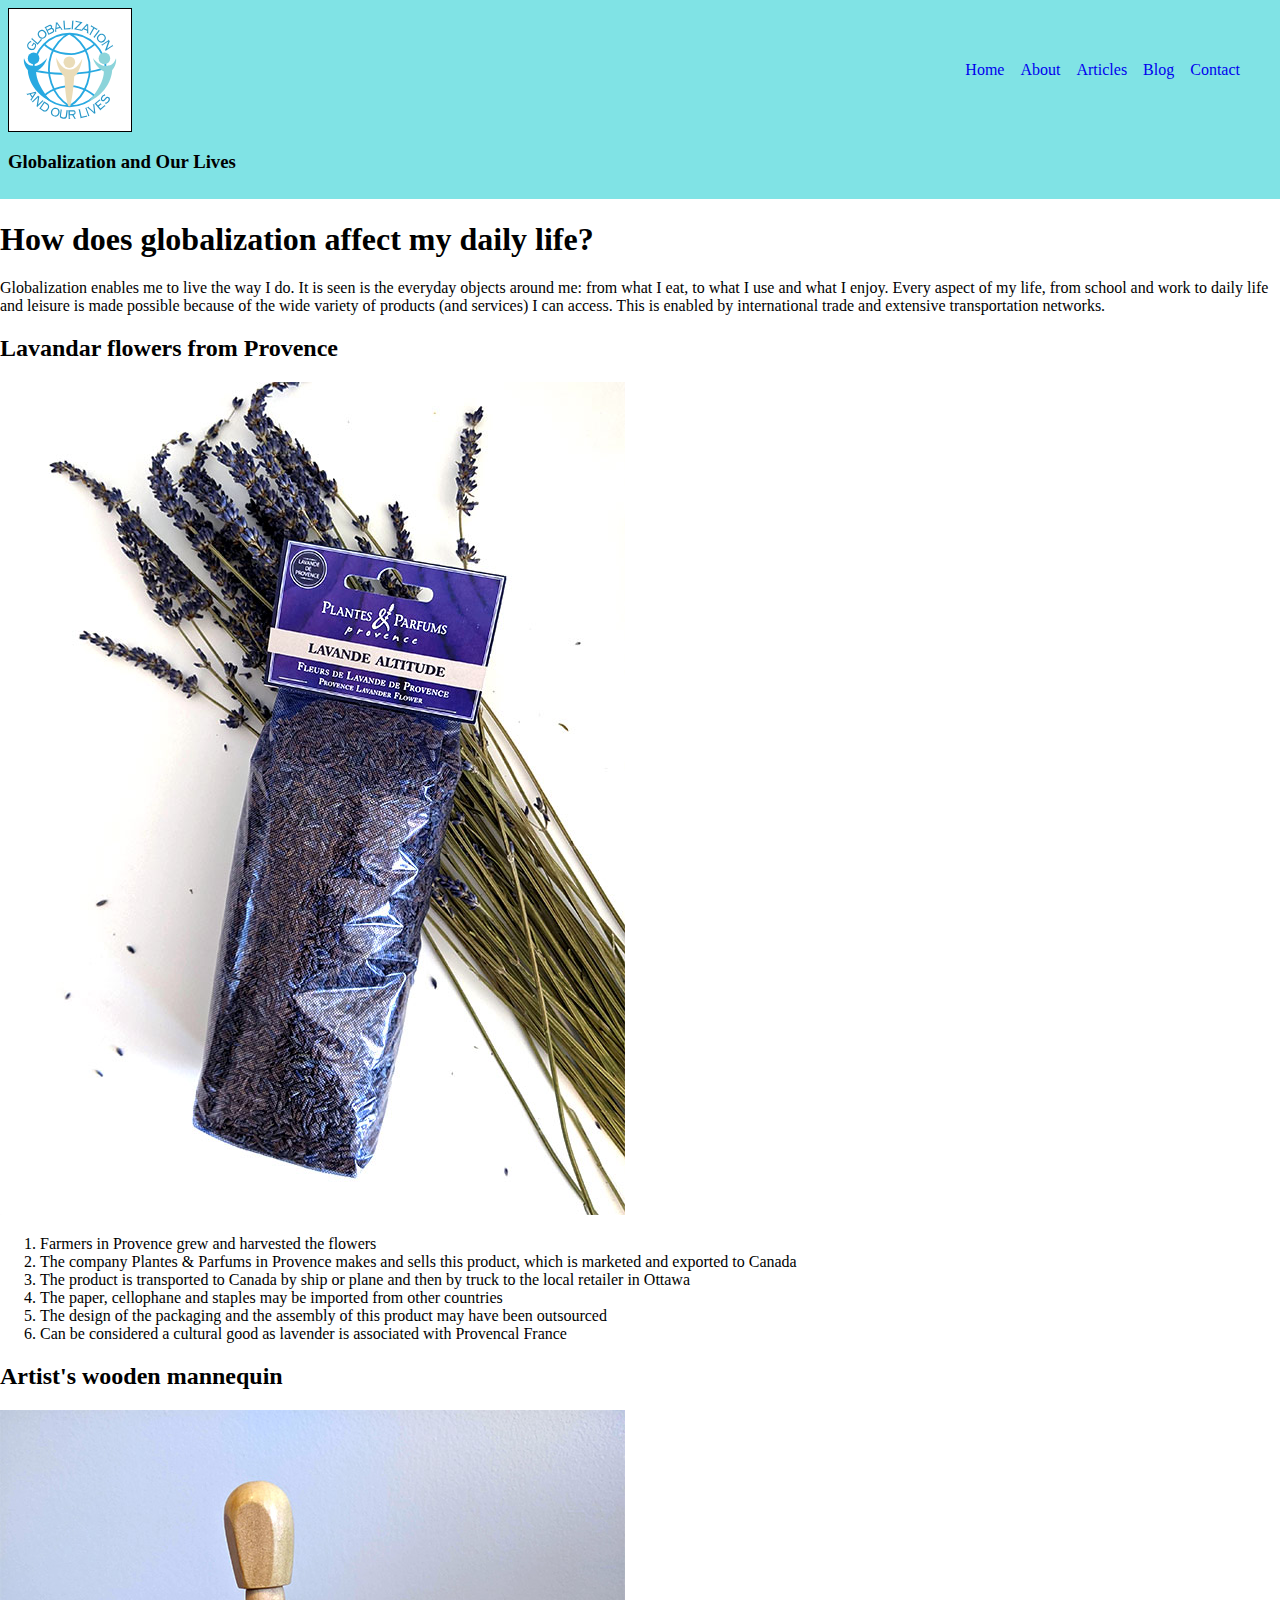
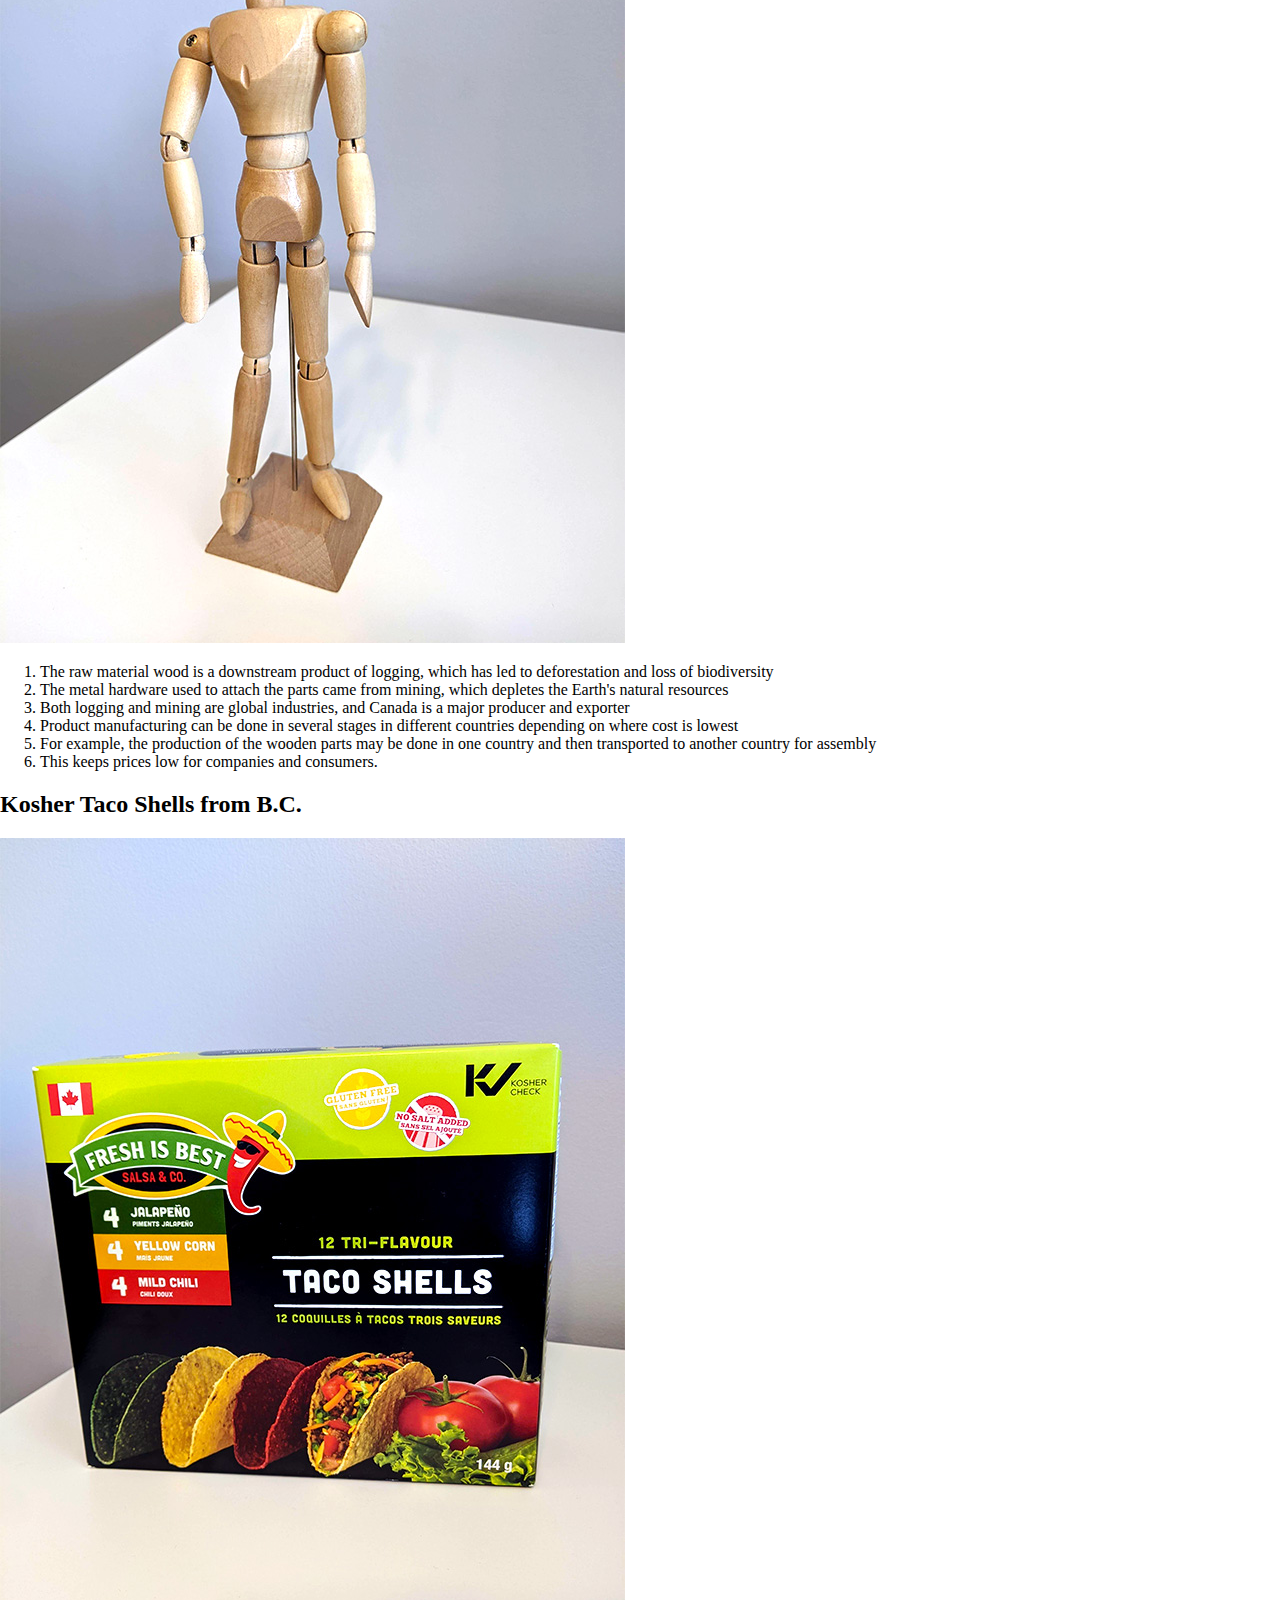
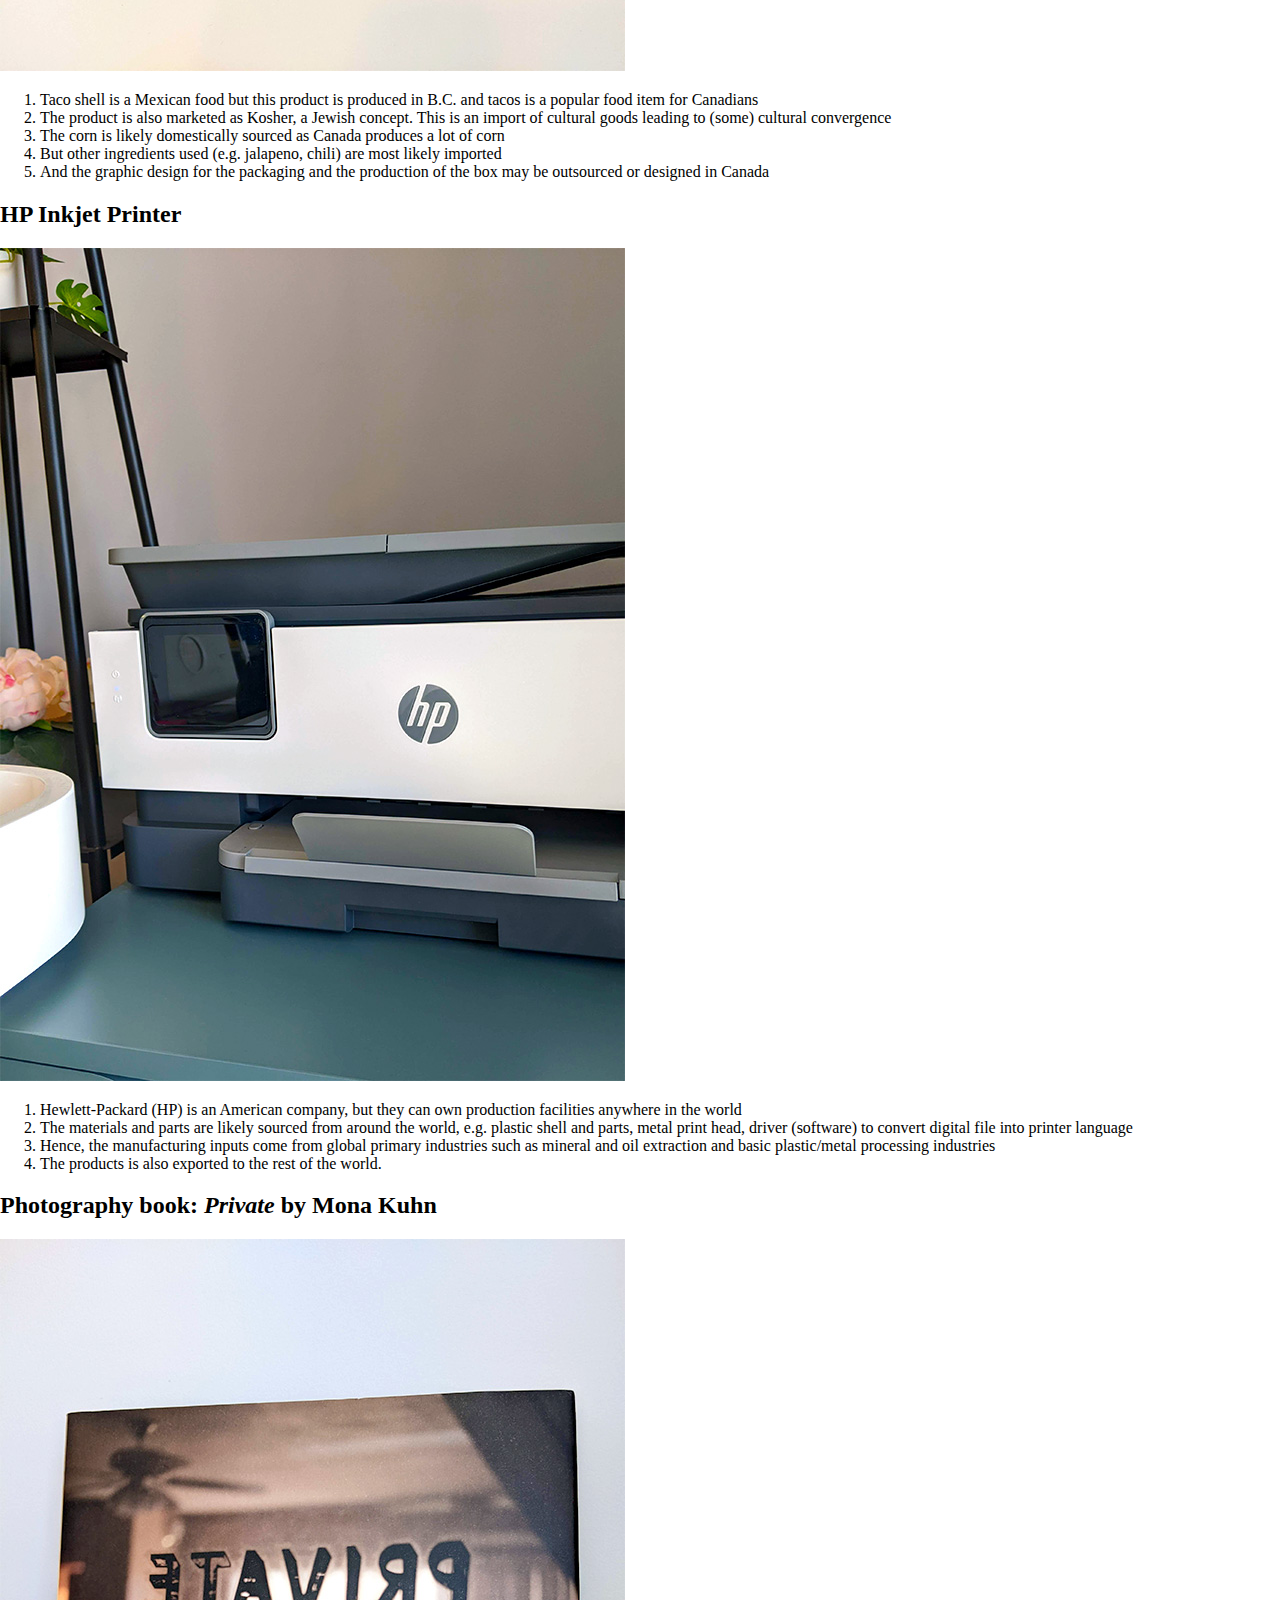
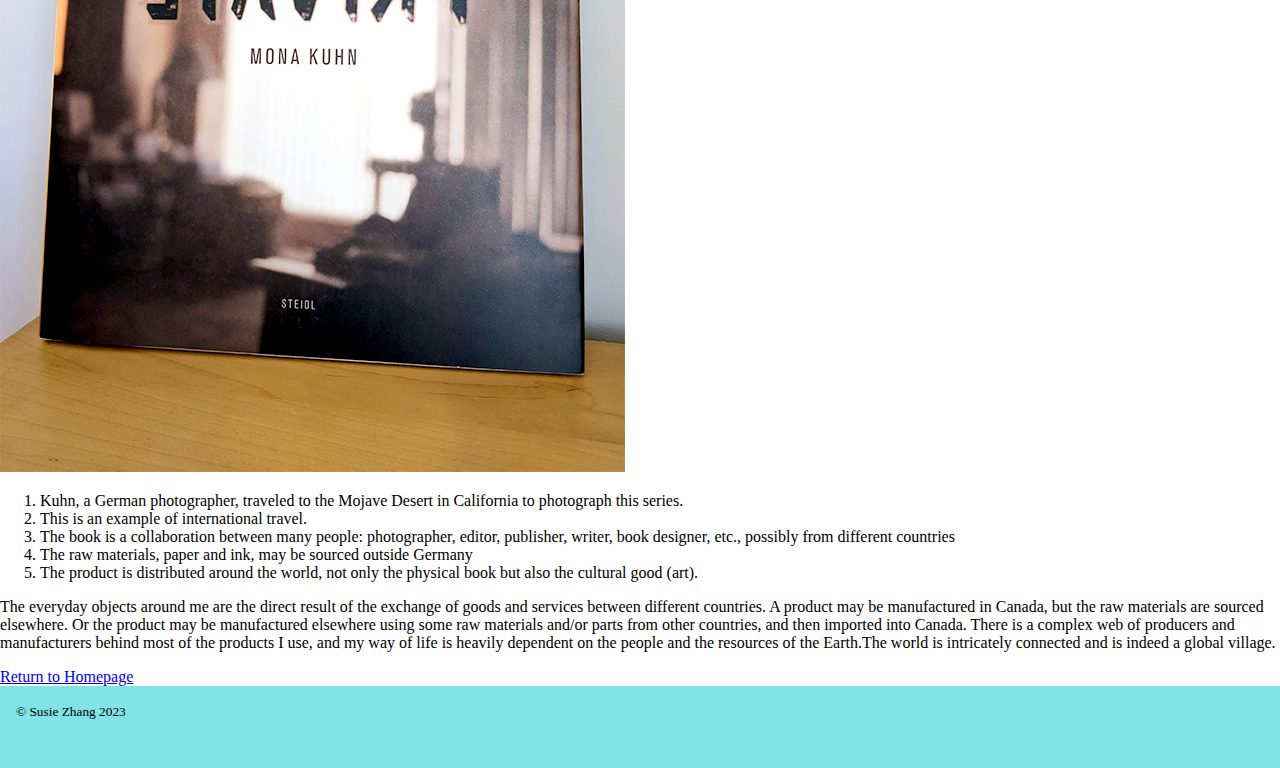
==== html/article.html @ cc3eab40 "Create article.css and apply to article.html" ====
<!DOCTYPE html>
<html lang="en">
<head>
    <meta charset="UTF-8">
    <meta http-equiv="X-UA-Compatible" content="IE=edge">
    <meta name="viewport" content="width=device-width, initial-scale=1.0">
    <title>Article</title>
    <link href="../css/style.css" rel="stylesheet">
    <link href="../css/article.css" rel="stylesheet">
    <link href="https://fonts.googleapis.com/icon?family=Material+Icons+Outlined"
        rel="stylesheet">
</head>
<body>

    <header role="banner">

        <div class="top-banner">
            <img src="../images/logo-full-colour.svg" alt="">

            <input type="checkbox" id="nav-toggle" class="nav-toggle">
            <label for="nav-toggle" class="nav-toggle-label"><span class="material-icons-outlined">menu</span></label>
            <nav>
                <ul>
                    <li><a href="../index.html">Home</a></li>
                    <li><a href="#">About</a></li>
                    <li><a href="#">Articles</a></li>
                    <li><a href="#">Blog</a></li>
                    <li><a href="#">Contact</a></li>
                </ul>
            </nav>
        </div>
    
        <h3>Globalization and Our Lives</h3>
    </header>

    <main role="main">

        <h1>How does globalization affect my daily life?</h1>
        <p>Globalization enables me to live the way I do. It is seen is the everyday objects around me: from what I eat, to what I use and what I enjoy. Every aspect of my life, from school and work to daily life and leisure is made possible because of the wide variety of products (and services) I can access. This is enabled by international trade and extensive transportation networks.</p>
        
        <div>
            <div>
                <h2>Lavandar flowers from Provence</h2>
                <img src="../images/lavander.jpg" alt="">
                <ol>
                    <li>Farmers in Provence grew and harvested the flowers</li>
                    <li>The company Plantes & Parfums in Provence makes and sells this product, which is marketed and exported to Canada</li>
                    <li>The product is transported to Canada by ship or plane and then by truck to the local retailer in Ottawa</li>
                    <li>The paper, cellophane and staples may be imported from other countries</li>
                    <li>The design of the packaging and the assembly of this product may have been outsourced</li>
                    <li>Can be considered a cultural good as lavender is associated with Provencal France</li>
                </ol>
            </div>

            <div>
                <h2>Artist's wooden mannequin</h2>
                <img src="../images/wooden-mannequin.jpg" alt="">
                <ol>
                    <li>The raw material wood is a downstream product of logging, which has led to deforestation and loss of biodiversity</li>
                    <li>The metal hardware used to attach the parts came from mining, which depletes the Earth's natural resources</li>
                    <li>Both logging and mining are global industries, and Canada is a major producer and exporter</li>
                    <li>Product manufacturing can be done in several stages in different countries depending on where cost is lowest</li>
                    <li>For example, the production of the wooden parts may be done in one country and then transported to another country for assembly</li>
                    <li>This keeps prices low for companies and consumers.</li>
                </ol>
            </div>

            <div>
                <h2>Kosher Taco Shells from B.C.</h2>
                <img src="../images/taco-shells.jpg" alt="">
                <ol>
                    <li>Taco shell is a Mexican food but this product is produced in B.C. and tacos is a popular food item for Canadians</li>
                    <li>The product is also marketed as Kosher, a Jewish concept. This is an import of cultural goods leading to (some) cultural convergence</li>
                    <li>The corn is likely domestically sourced as Canada produces a lot of corn</li>
                    <li>But other ingredients used (e.g. jalapeno, chili) are most likely imported</li>
                    <li>And the graphic design for the packaging and the production of the box may be outsourced or designed in Canada</li>
                </ol>
            </div>

            <div>
                <h2>HP Inkjet Printer</h2>
                <img src="../images/printer.jpg" alt="">
                <ol>
                    <li>Hewlett-Packard (HP) is an American company, but they can own production facilities anywhere in the world</li>
                    <li>The materials and parts are likely sourced from around the world, e.g. plastic shell and parts, metal print head, driver (software) to convert digital file into printer language</li>
                    <li>Hence, the manufacturing inputs come from global primary industries such as mineral and oil extraction and basic plastic/metal processing industries</li>
                    <li>The products is also exported to the rest of the world.</li>
                </ol>
            </div>

            <div>
                <h2>Photography book: <i>Private</i> by Mona Kuhn</h2>
                <img src="../images/photo-book.jpg" alt="">
                <ol>
                    <li>Kuhn, a German photographer, traveled to the Mojave Desert in California to photograph this series.</li>
                    <li>This is an example of international travel.</li>
                    <li>The book is a collaboration between many people: photographer, editor, publisher, writer, book designer, etc., possibly from different countries</li>
                    <li>The raw materials, paper and ink, may be sourced outside Germany</li>
                    <li>The product is distributed around the world, not only the physical book but also the cultural good (art).</li>
                </ol>
            </div>
        </div>

        <p>The everyday objects around me are the direct result of the exchange of goods and services between different countries. A product may be manufactured in Canada, but the raw materials are sourced elsewhere. Or the product may be manufactured elsewhere using some raw materials and/or parts from other countries, and then imported into Canada. There is a complex web of producers and manufacturers behind most of the products I use, and my way of life is heavily dependent on the people and the resources of the Earth.The world is intricately connected and is indeed a global village.</p>
       
    </main>

    <aside>
        <a href="../index.html">Return to Homepage</a>
    </aside>
    
    <footer role="contentinfo">
        <small>© Susie Zhang 2023</small>
    </footer>

</body>
</html>
---- css/style.css ----
html {
    box-sizing: border-box;
  }
  
  *, *::before, *::after {
    box-sizing: inherit;
  }

  body {
    margin: 0;
  }
  
  nav {
    display: none;
  }

  nav ul {
    display: flex;
    flex-direction: column;
    list-style: none;
  }

  nav a {
    text-decoration: none;
  }
  
  /* place the checkbox way off screen to not be visible BUT still accessible by someone using a keyboard or assistive technology. Preferred over display: none */
  input.nav-toggle {
   position: absolute !important;
   top: -9999px !important;
   left: -9999px !important;
  }
  
  /* if input.nav-toggle is checked then display the nav. 
  ~ looks for any nav element that is preceded by the input.nav-toggle. */
  input.nav-toggle:checked ~ nav {
    display: block;
  }
  
  /* display the label in mobile that has our hamburgur menu  */
  label.nav-toggle-label {

  }

  header img {
    width: 15%;
    background-color: white;
    border-style: solid;
    border-width: thin;
    border-color: black;
  }

  .top-banner {
    display: flex;
    justify-content: space-between;
    align-items: center;
  }

  header {
    display: grid;
    padding: 0.5em 2em 0.5em 0.5em;
    background-color: #80E3E5;
  }

  header h1 {
    text-align: center;
  }

  #GlobalizationImages {
    background-color: #acdedf;
    display: grid;
    grid-template-columns: 1fr;
    grid-template-rows: repeat(4, 1fr);
    padding: 1em 0;
    gap: 0.5em;
  }

  #GlobalizationImages img{
    width: 100%;
  }

  #Articles {
    background-color: #e8e4db;
    padding: 2em 6em 4em;
  }

  .ArticlesGrid {
    display: grid;
    grid-template-columns: 1fr;
    grid-template-rows: auto auto;
    gap: 3em;
  }

  #Articles h2 {
    text-align: center;
  }

  #Articles img {
    width: 100%;
  }

  .ArticlesGrid a {
    text-decoration: none;
  }

  .ArticlesGrid article {
    display: grid;
    grid-template-columns: auto;
    border-style: solid;
    border-width: thin;
    border-color: rgb(37, 151, 207, 0.2);
  }

  #Articles h5 {
    color: #2597CF;
    padding: 0 0.75em;
  }

  #Articles p {
    padding: 0 0.75em;
  }
  
  #Blogposts {
    margin: 0 2em;
  }

  #Blogposts ul {
    list-style-type: none;
  }
  
  #Blogposts a {
    text-decoration: none;
  }

  #Blogposts li {
    margin: 0.5em 0;
  }

  footer {
    background-color: #80E3E5;
    padding: 1em 1em 3em;
  }


  @media screen and (min-width: 38em) {

    header img {
      width: 13%;
    }
    
    #GlobalizationImages {
      grid-template-columns: 1fr 1fr;
      grid-template-rows: 1fr 1fr;
      gap: 0.5em;
    }

    #GlobalizationImages img:nth-child(2) {
      grid-row: 1;
      grid-column: 2;
    }

    #GlobalizationImages img:nth-child(3) {
      grid-row: 2;
      grid-column: 1;
    }

    #GlobalizationImages img:last-child {
      grid-row: 2;
      grid-column: 2;
    }

    .ArticlesGrid {
      grid-template-columns: 1fr 1fr;
      grid-template-rows: 1fr;
    }

    .ArticlesGrid article:first-child {
      grid-row: 1;
      grid-column: 1;
    }

    .ArticlesGrid article:nth-child(2) {
      grid-row: 1;
      grid-column: 2;
    }

  }
  
  @media screen and (min-width: 60em) {

    header img {
      width: 10%;
    }
    
    /* hidden on screens above 960px (desktop) */
    label.nav-toggle-label {
      display: none;
    }
    
    /* display the nav on screens above 60em */
    nav {
      display: block;
    }

    nav ul {
      flex-direction: row;
    }

    nav li {
      padding: 0.5em;
    }

    #GlobalizationImages {
      grid-template-columns: repeat(4, 1fr);
      grid-template-rows: 1fr;
      gap: 0.5em;
    }

    #GlobalizationImages img:nth-child(2) {
      grid-column: 2;
      grid-row: 1;
    }

    #GlobalizationImages img:nth-child(3) {
      grid-column: 3;
      grid-row: 1;
    }

    #GlobalizationImages img:last-child {
      grid-column: 4;
      grid-row: 1;
    }

    .ArticlesGrid article {
      grid-template-columns: 1fr 1fr;
      grid-template-rows: 1fr;
    }

    .ArticlesGrid img {
      grid-column: 1;
      grid-row: 1;
    }

    .ArticleInfo {
      grid-column: 2;
      grid-row: 1;
    }

  }
---- css/article.css ----
html {
    box-sizing: border-box;
  }
  
  *, *::before, *::after {
    box-sizing: inherit;
  }
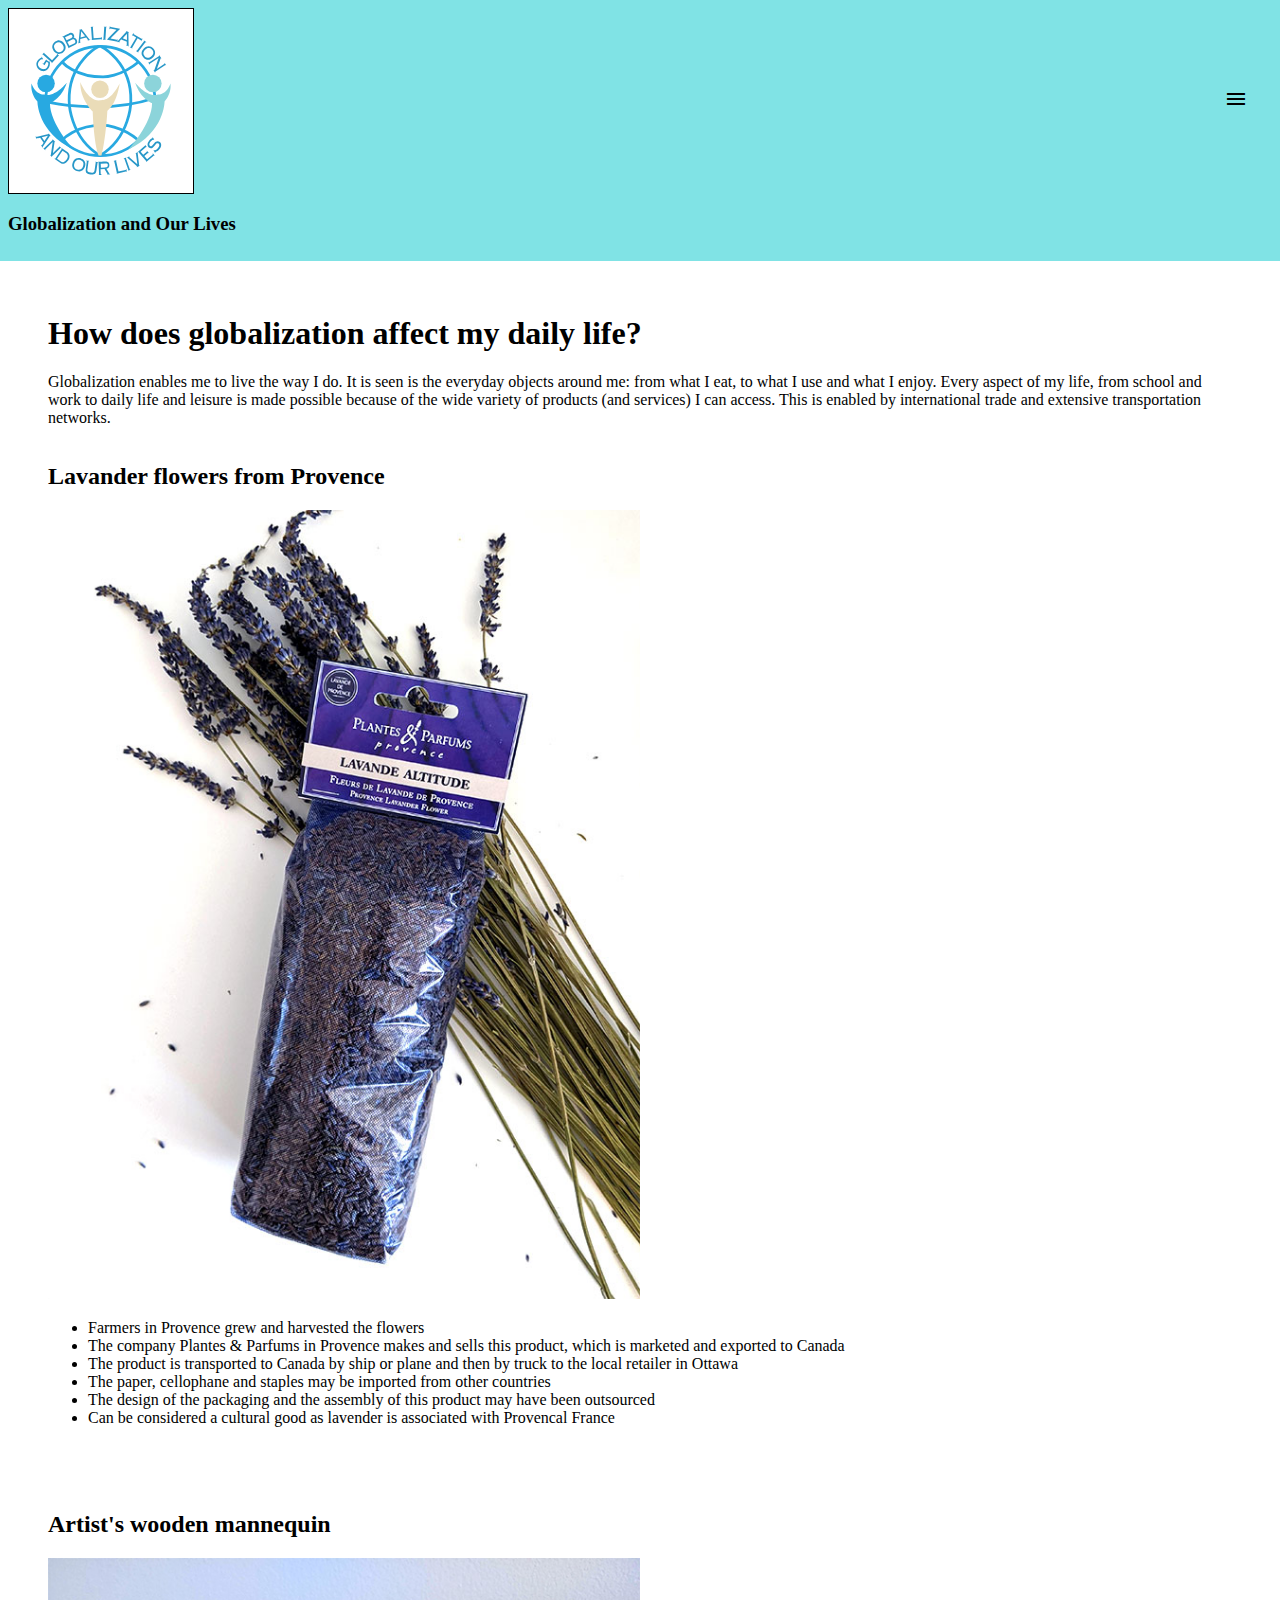
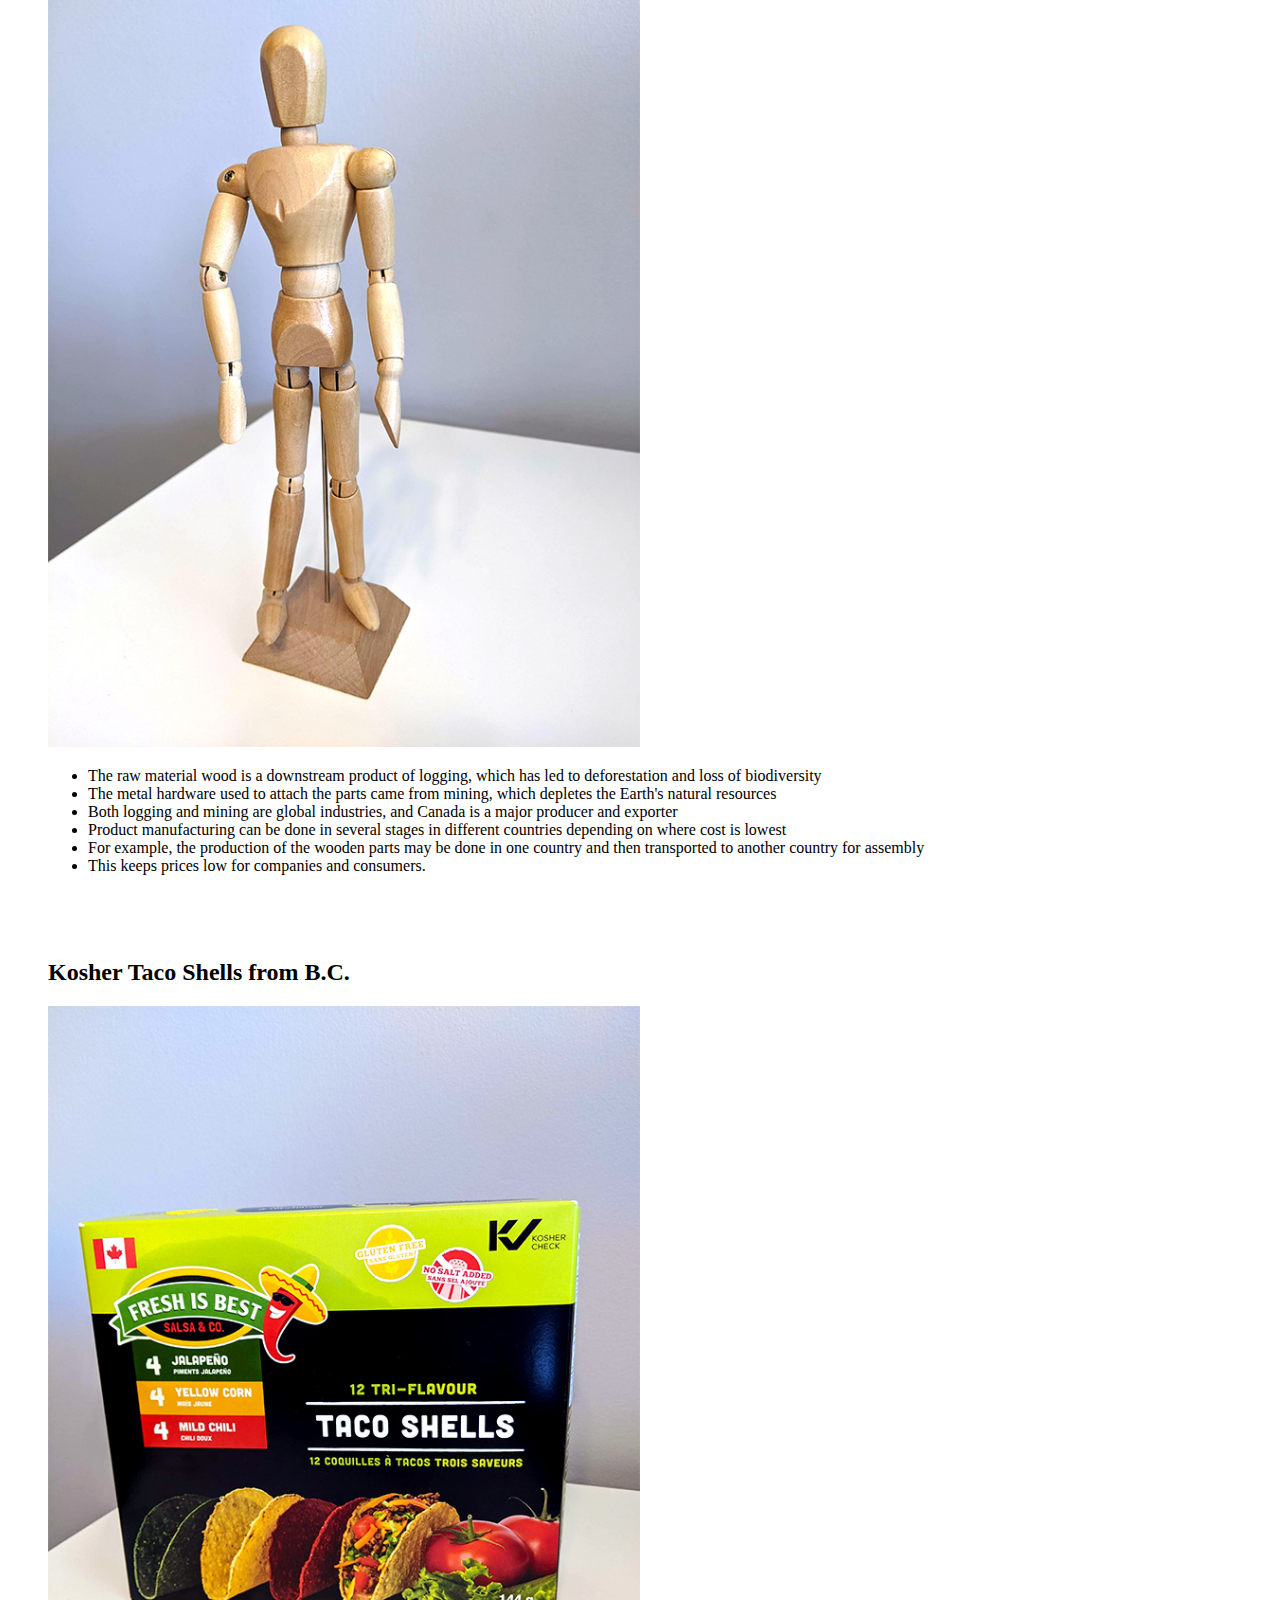
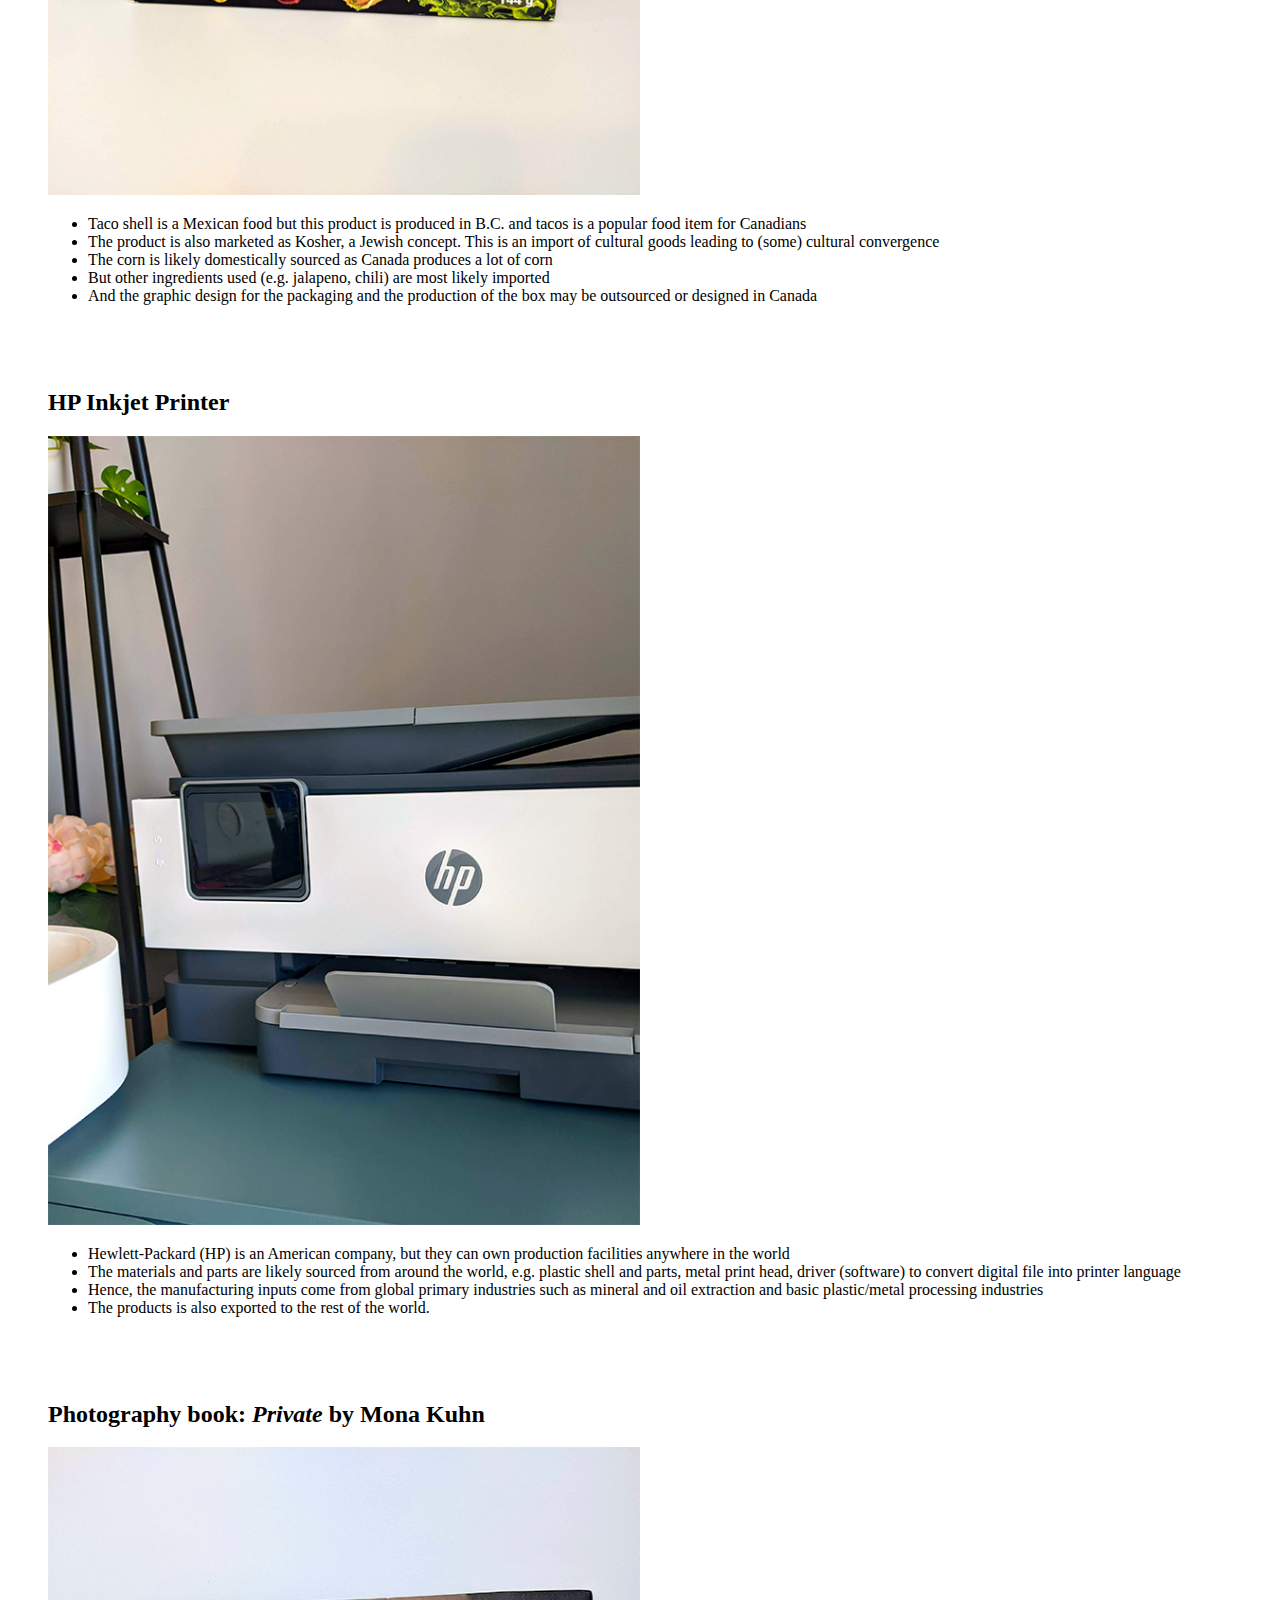
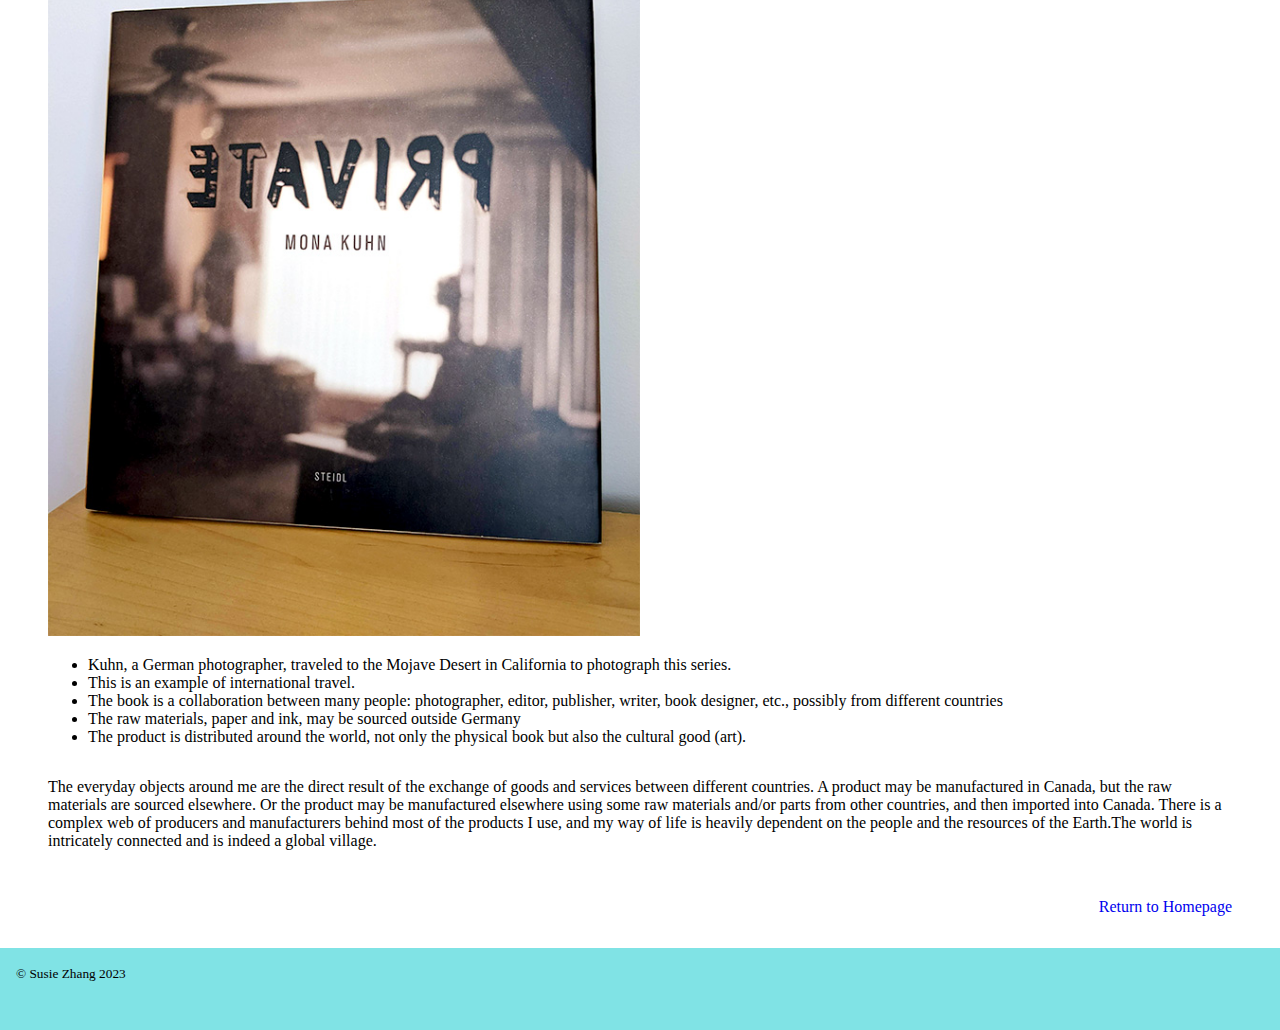
==== commit 28df4b66: "Separate main.css into home.css and common.css" ====
--- a/html/article.html
+++ b/html/article.html
@@ -5,7 +5,7 @@
     <meta http-equiv="X-UA-Compatible" content="IE=edge">
     <meta name="viewport" content="width=device-width, initial-scale=1.0">
     <title>Article</title>
-    <link href="../css/style.css" rel="stylesheet">
+    <link href="../css/common.css" rel="stylesheet">
     <link href="../css/article.css" rel="stylesheet">
     <link href="https://fonts.googleapis.com/icon?family=Material+Icons+Outlined"
         rel="stylesheet">
@@ -38,9 +38,9 @@
         <h1>How does globalization affect my daily life?</h1>
         <p>Globalization enables me to live the way I do. It is seen is the everyday objects around me: from what I eat, to what I use and what I enjoy. Every aspect of my life, from school and work to daily life and leisure is made possible because of the wide variety of products (and services) I can access. This is enabled by international trade and extensive transportation networks.</p>
         
-        <div>
-            <div>
-                <h2>Lavandar flowers from Provence</h2>
+        <div id="GlobalizationExamples">
+            <div class="ExamplePhotoLeft">
+                <h2>Lavander flowers from Provence</h2>
                 <img src="../images/lavander.jpg" alt="">
                 <ol>
                     <li>Farmers in Provence grew and harvested the flowers</li>
@@ -52,7 +52,7 @@
                 </ol>
             </div>
 
-            <div>
+            <div class="ExamplePhotoRight">
                 <h2>Artist's wooden mannequin</h2>
                 <img src="../images/wooden-mannequin.jpg" alt="">
                 <ol>
@@ -65,7 +65,7 @@
                 </ol>
             </div>
 
-            <div>
+            <div class="ExamplePhotoLeft">
                 <h2>Kosher Taco Shells from B.C.</h2>
                 <img src="../images/taco-shells.jpg" alt="">
                 <ol>
@@ -77,7 +77,7 @@
                 </ol>
             </div>
 
-            <div>
+            <div class="ExamplePhotoRight">
                 <h2>HP Inkjet Printer</h2>
                 <img src="../images/printer.jpg" alt="">
                 <ol>
@@ -88,7 +88,7 @@
                 </ol>
             </div>
 
-            <div>
+            <div class="ExamplePhotoLeft">
                 <h2>Photography book: <i>Private</i> by Mona Kuhn</h2>
                 <img src="../images/photo-book.jpg" alt="">
                 <ol>
--- a/css/common.css
+++ b/css/common.css
@@ -0,0 +1,69 @@
+html {
+    box-sizing: border-box;
+  }
+  
+  *, *::before, *::after {
+    box-sizing: inherit;
+  }
+
+  body {
+    margin: 0;
+  }
+  
+  nav {
+    display: none;
+  }
+
+  nav ul {
+    display: flex;
+    flex-direction: column;
+    list-style-type: none;
+  }
+
+  nav a {
+    text-decoration: none;
+  }
+  
+  /* place the checkbox way off screen to not be visible BUT still accessible by someone using a keyboard or assistive technology. Preferred over display: none */
+  input.nav-toggle {
+   position: absolute !important;
+   top: -9999px !important;
+   left: -9999px !important;
+  }
+  
+  /* if input.nav-toggle is checked then display the nav. 
+  ~ looks for any nav element that is preceded by the input.nav-toggle. */
+  input.nav-toggle:checked ~ nav {
+    display: block;
+  }
+  
+  /* display the label in mobile that has our hamburgur menu  */
+  label.nav-toggle-label {
+
+  }
+
+  header img {
+    width: 15%;
+    background-color: white;
+    border-style: solid;
+    border-width: thin;
+    border-color: black;
+  }
+
+  .top-banner {
+    display: flex;
+    justify-content: space-between;
+    align-items: center;
+  }
+
+  header {
+    display: grid;
+    padding: 0.5em 2em 0.5em 0.5em;
+    background-color: #80E3E5;
+  }
+
+  footer {
+    background-color: #80E3E5;
+    padding: 1em 1em 3em;
+  }
+
--- a/css/article.css
+++ b/css/article.css
@@ -5,4 +5,57 @@
   *, *::before, *::after {
     box-sizing: inherit;
   }
-  +
+  main {
+    padding: 2em 3em;
+  }
+
+  #GlobalizationExamples {
+    display: grid;
+    grid-template-columns: 1fr;
+    gap: 3em;
+  }
+
+  #GlobalizationExamples ol {
+    list-style-type: disc;
+  }
+
+  #GlobalizationExamples img {
+    width: 50%;
+  }
+
+  
+
+  .ExamplePhotoLeft .ExamplePhotoRight {
+    display: grid;
+    grid-template-columns: 1fr;
+  }
+
+  aside {
+    padding: 0 3em 2em;
+    text-align: right;
+  }
+
+  aside a {
+    text-decoration: none;
+  }
+
+@media screen and (min-width: 38em) {
+
+    .ExamplePhotoLeft .ExamplePhotoRight {
+        grid-template-columns: 1fr 1fr;
+    }
+
+    .ExamplePhotoLeft img {
+        grid-column: 1;
+    }
+
+    .ExamplePhotoLeft ol {
+        grid-column: 2;
+    }
+
+  }
+
+  @media screen and (min-width: 60em) {
+
+  }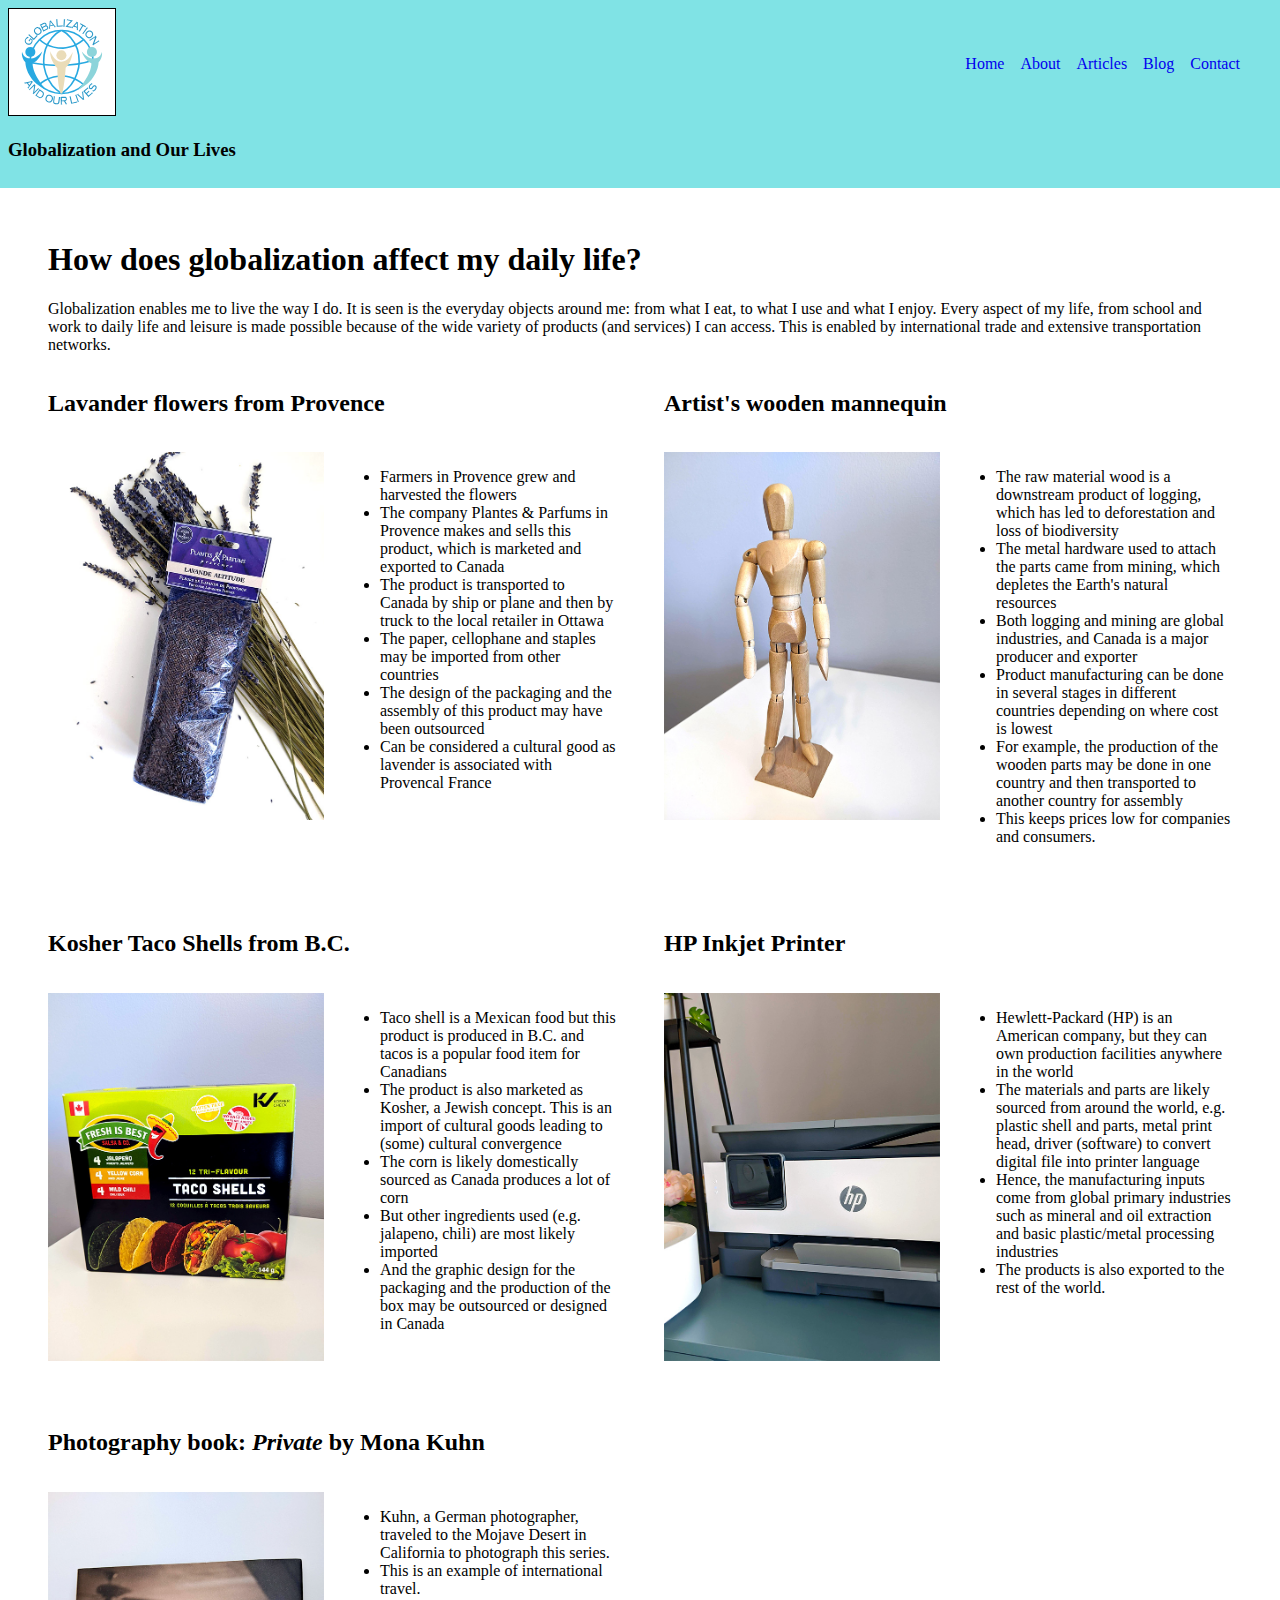
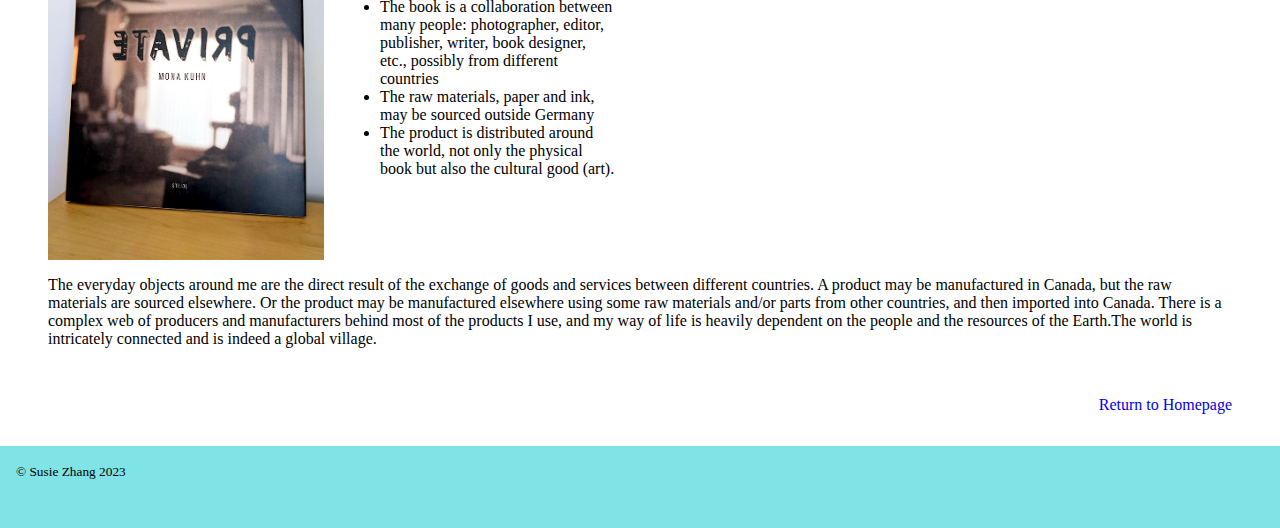
==== commit 3d4f9956: "Updated logo size in common.css" ====
--- a/html/article.html
+++ b/html/article.html
@@ -15,7 +15,7 @@
     <header role="banner">
 
         <div class="top-banner">
-            <img src="../images/logo-full-colour.svg" alt="">
+            <a href="../index.html"><img src="../images/logo-full-colour.svg" alt=""></a>
 
             <input type="checkbox" id="nav-toggle" class="nav-toggle">
             <label for="nav-toggle" class="nav-toggle-label"><span class="material-icons-outlined">menu</span></label>
--- a/css/common.css
+++ b/css/common.css
@@ -42,8 +42,8 @@
 
   }
 
-  header img {
-    width: 15%;
+  header a img {
+    width: 30%;
     background-color: white;
     border-style: solid;
     border-width: thin;
@@ -67,3 +67,34 @@
     padding: 1em 1em 3em;
   }
 
+  @media screen and (min-width: 38em) {
+
+    header a img {
+      width: 35%;
+    }
+  }
+
+  @media screen and (min-width: 60em) {
+
+    header a img {
+      width: 40%;
+    }
+
+    /* hidden on screens above 960px (desktop) */
+    label.nav-toggle-label {
+      display: none;
+    }
+    
+    /* display the nav on screens above 60em */
+    nav {
+      display: block;
+    }
+
+    nav ul {
+      flex-direction: row;
+    }
+
+    nav li {
+      padding: 0.5em;
+    }
+  }
--- a/css/article.css
+++ b/css/article.css
@@ -13,7 +13,6 @@
   #GlobalizationExamples {
     display: grid;
     grid-template-columns: 1fr;
-    gap: 3em;
   }
 
   #GlobalizationExamples ol {
@@ -24,9 +23,12 @@
     width: 50%;
   }
 
-  
+  .ExamplePhotoLeft {
+    display: grid;
+    grid-template-columns: 1fr;
+  }
 
-  .ExamplePhotoLeft .ExamplePhotoRight {
+  .ExamplePhotoRight {
     display: grid;
     grid-template-columns: 1fr;
   }
@@ -42,20 +44,107 @@
 
 @media screen and (min-width: 38em) {
 
-    .ExamplePhotoLeft .ExamplePhotoRight {
+    #GlobalizationExamples img {
+        width: 100%;
+      }    
+
+    .ExamplePhotoLeft {
         grid-template-columns: 1fr 1fr;
+        grid-template-rows: auto 1fr;
+        gap: 1em;
+    }
+
+    .ExamplePhotoLeft h2 {
+        grid-row: 1;
+        grid-column: 1/-1;
     }
 
     .ExamplePhotoLeft img {
         grid-column: 1;
+        grid-row: 2;
     }
 
     .ExamplePhotoLeft ol {
         grid-column: 2;
+        grid-row: 2;
+    }
+
+    .ExamplePhotoRight {
+        grid-template-columns: 1fr 1fr;
+        grid-template-rows: auto 1fr;
+        gap: 1em;
+    }
+
+    .ExamplePhotoRight h2 {
+        grid-row: 1;
+        grid-column: 1/-1;
+    }
+
+    .ExamplePhotoRight ol {
+        grid-column: 1;
+        grid-row: 2;
+    }
+
+    .ExamplePhotoRight img {
+        grid-column: 2;
+        grid-row: 2;
     }
 
   }
 
   @media screen and (min-width: 60em) {
 
+    #GlobalizationExamples {
+        grid-template-columns: 1fr 1fr;
+        gap: 3em;
+      }
+
+    #GlobalizationExamples img {
+        width: 100%;
+      }    
+
+    .ExamplePhotoLeft {
+        grid-column: 1;
+        grid-template-columns: 1fr 1fr;
+        grid-template-rows: auto 1fr;
+        gap: 1em;
+    }
+
+    .ExamplePhotoLeft h2 {
+        grid-row: 1;
+        grid-column: 1/-1;
+    }
+
+    .ExamplePhotoLeft img {
+        grid-column: 1;
+        grid-row: 2;
+    }
+
+    .ExamplePhotoLeft ol {
+        grid-column: 2;
+        grid-row: 2;
+    }
+
+    .ExamplePhotoRight {
+        grid-column: 2;
+        grid-template-columns: 1fr 1fr;
+        grid-template-rows: auto 1fr;
+        gap: 1em;
+    }
+
+    .ExamplePhotoRight h2 {
+        grid-row: 1;
+        grid-column: 1/-1;
+    }
+
+    .ExamplePhotoRight ol {
+        grid-column: 2;
+        grid-row: 2;
+    }
+
+    .ExamplePhotoRight img {
+        grid-column: 1;
+        grid-row: 2;
+    }
+
   }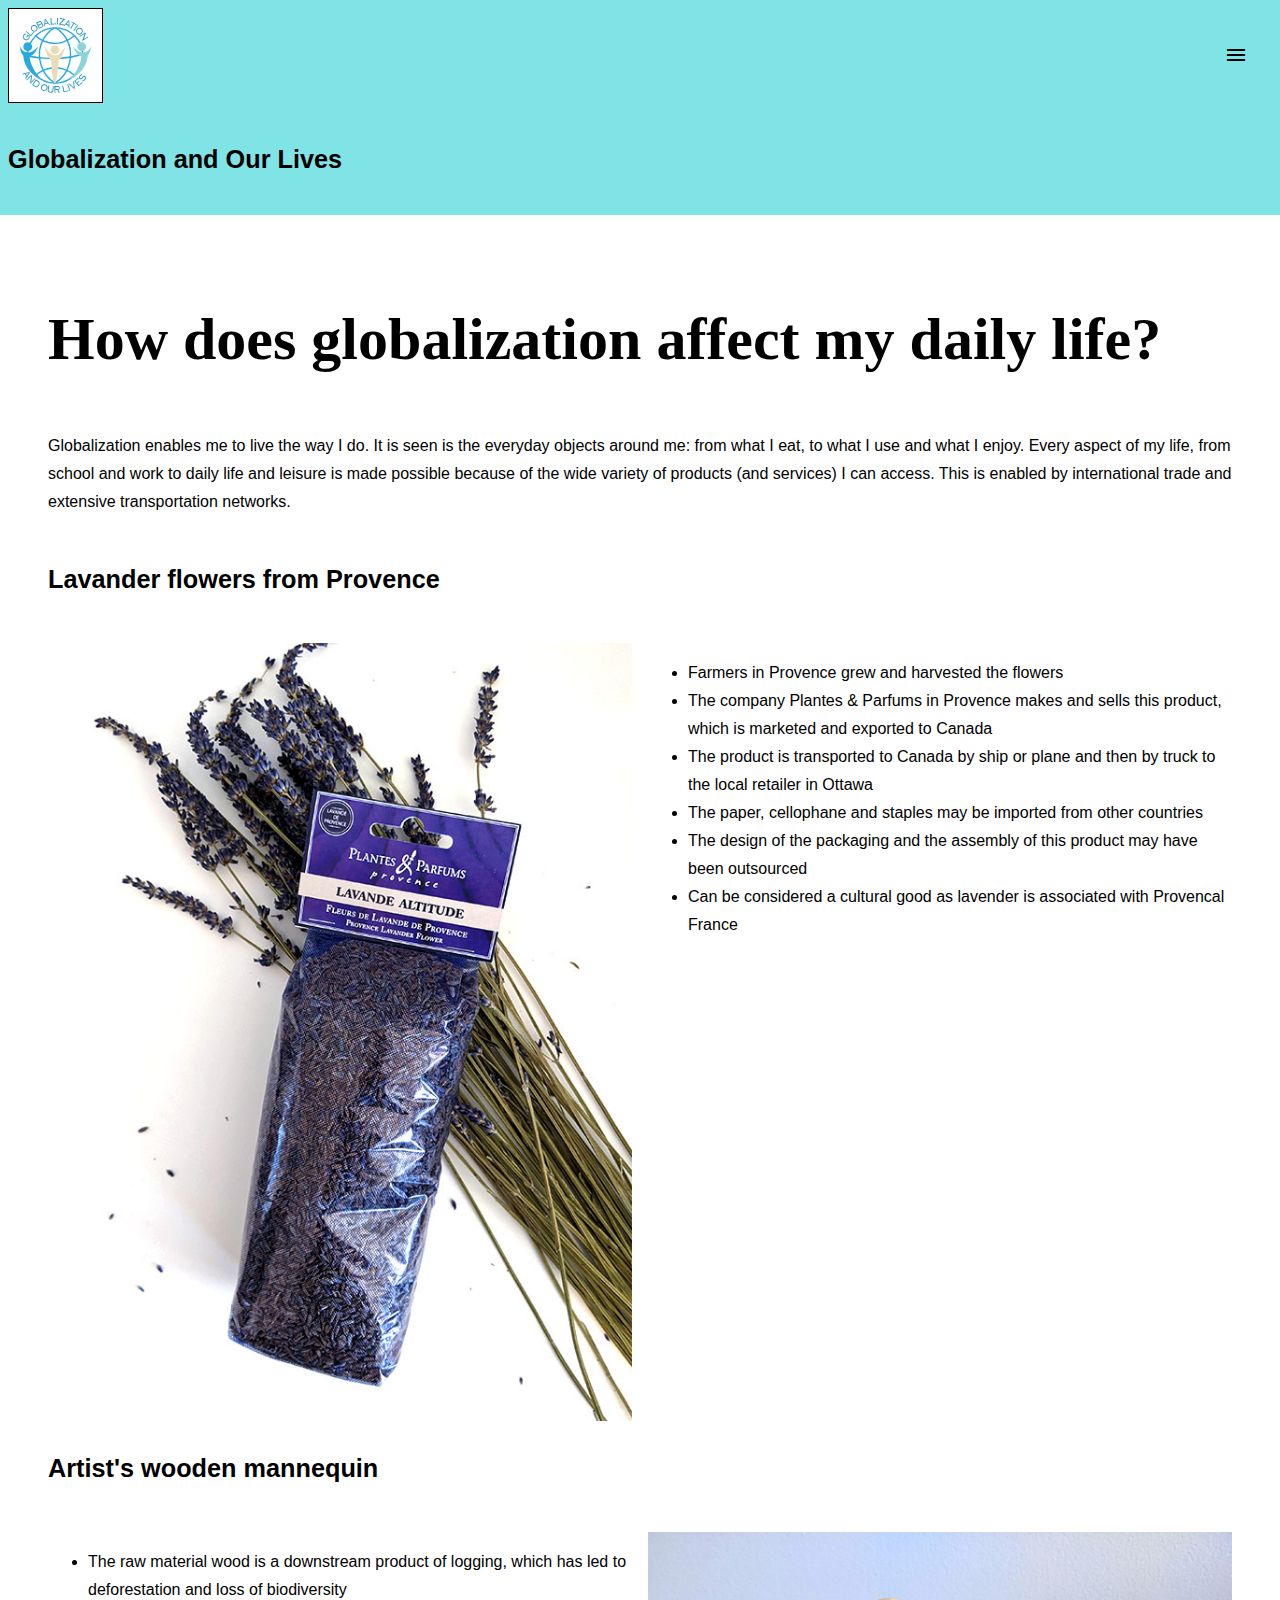
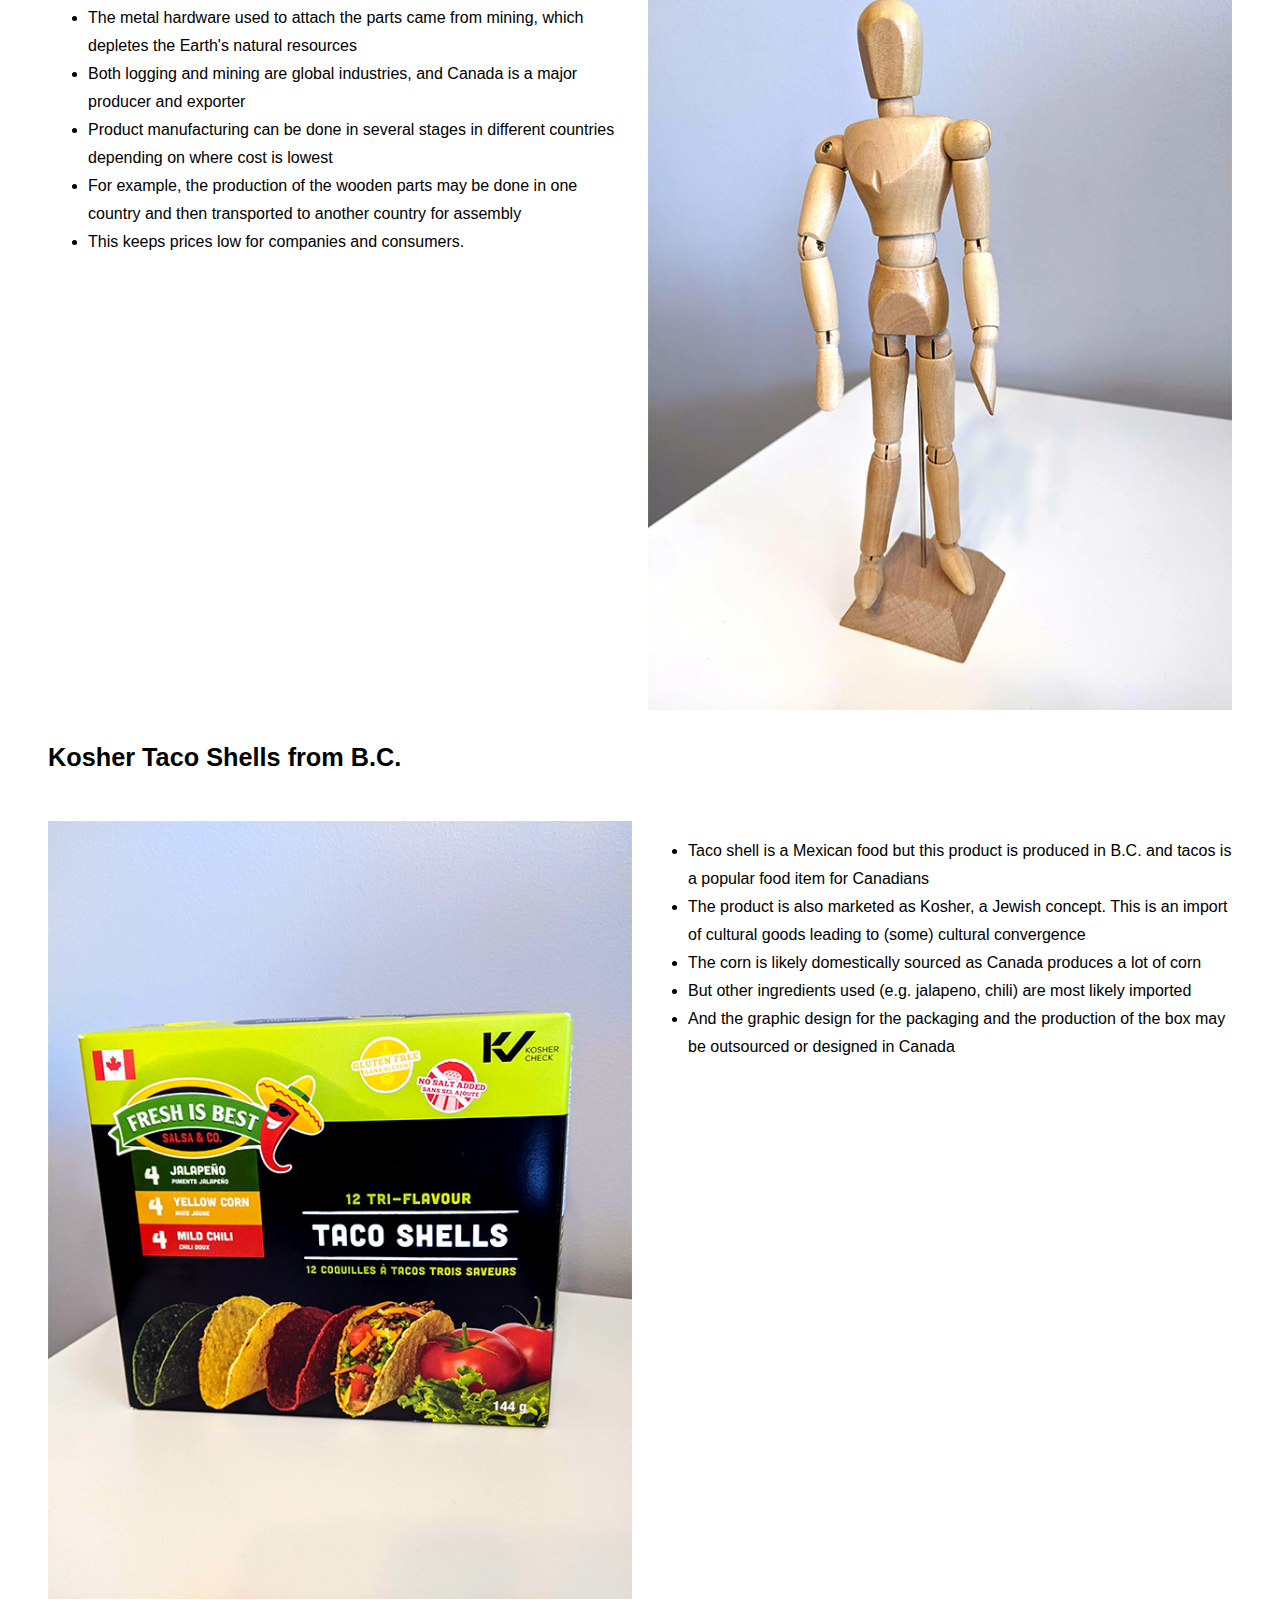
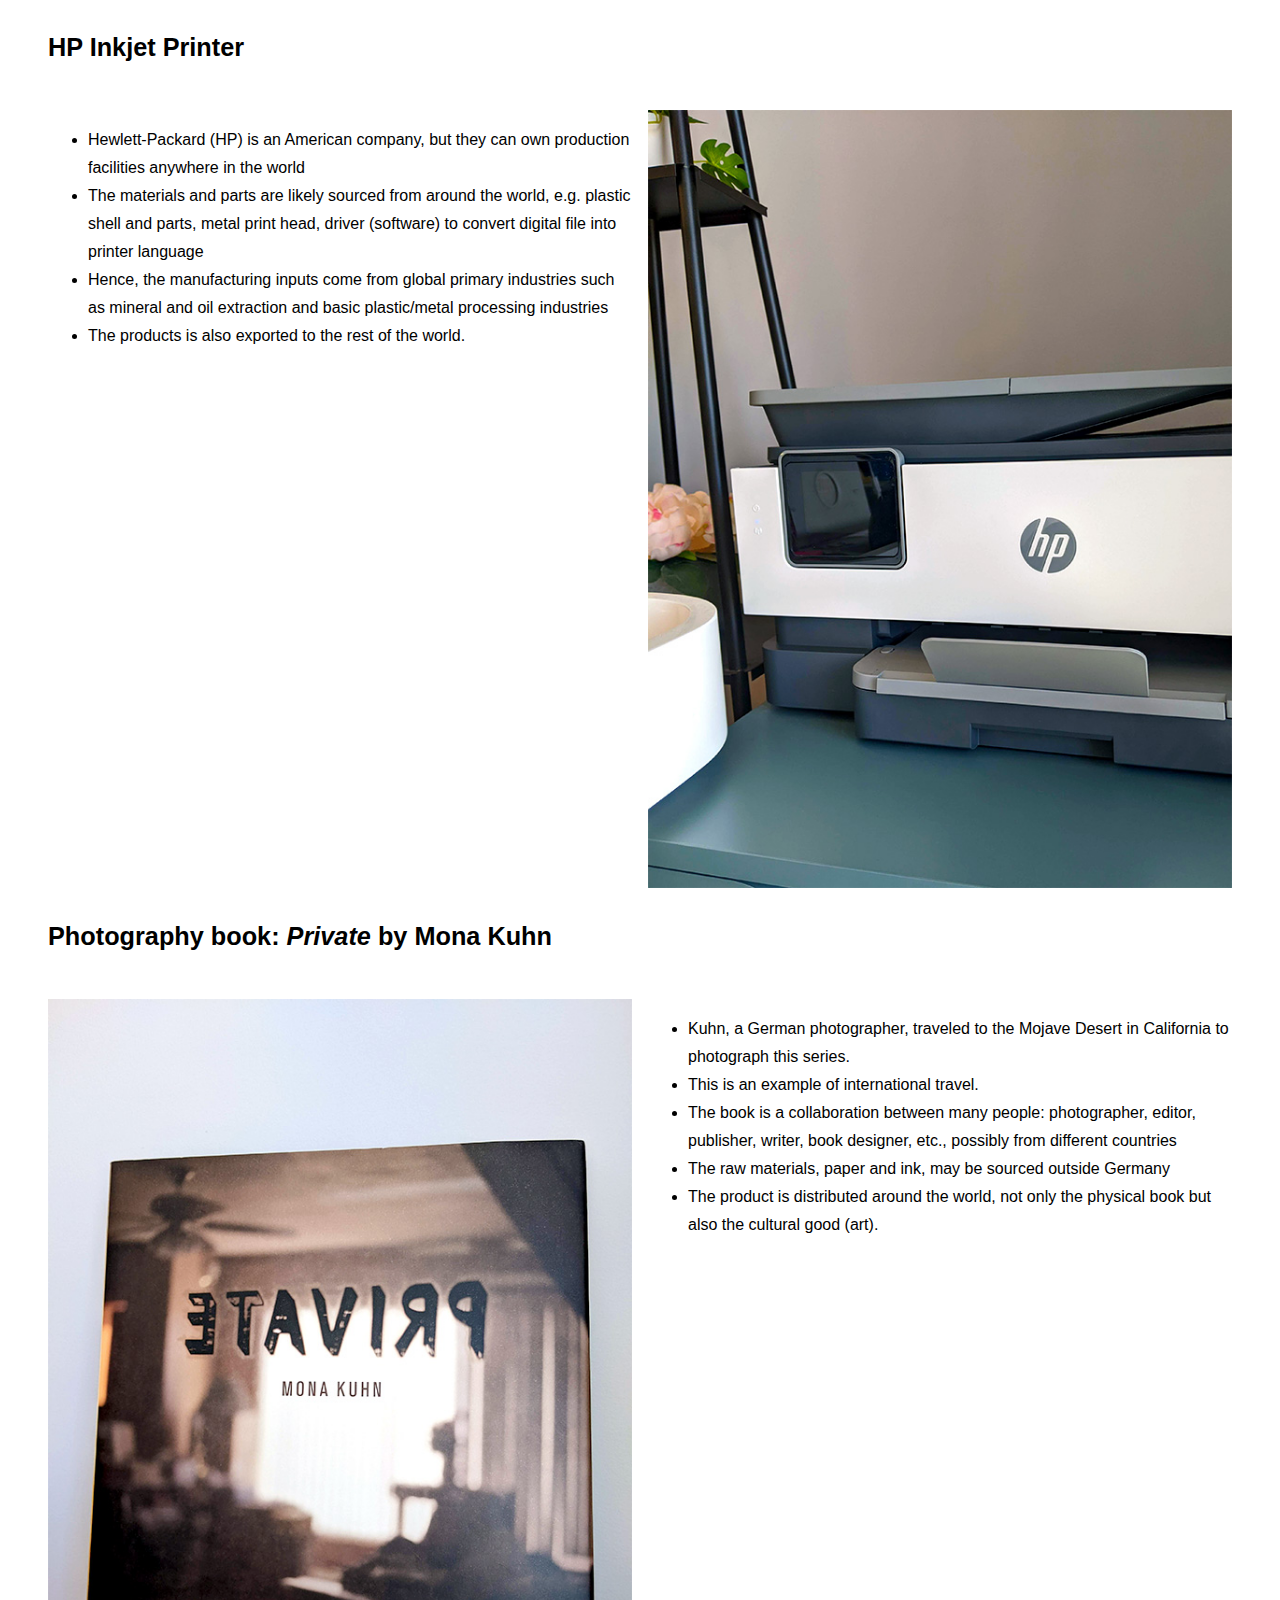
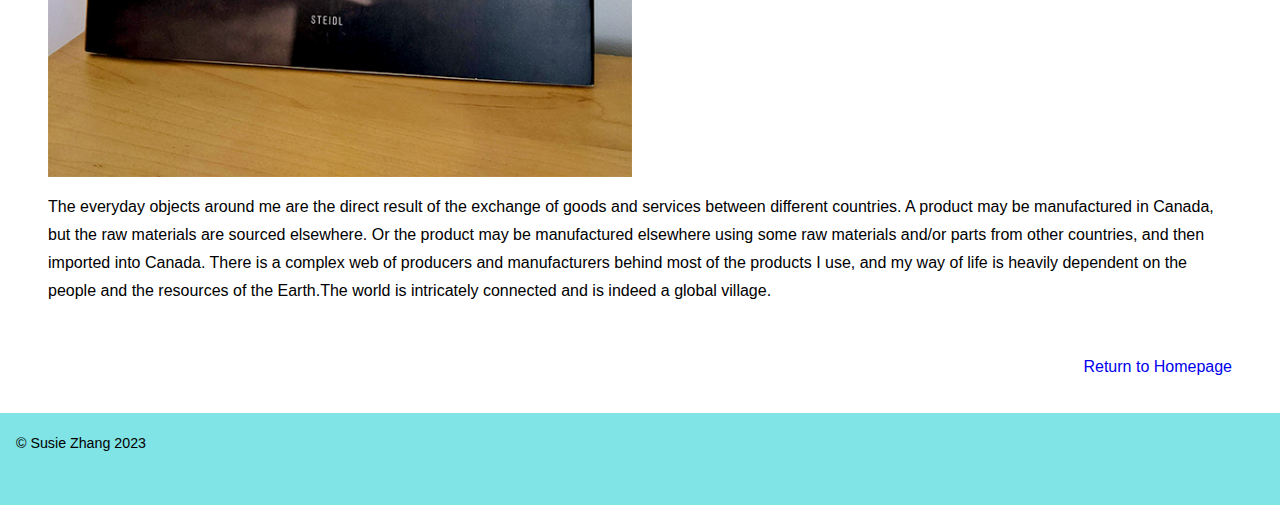
==== commit e8edee5d: "Apply fluid type scale and adjust mediaquery width" ====
--- a/html/article.html
+++ b/html/article.html
@@ -40,7 +40,7 @@
         
         <div id="GlobalizationExamples">
             <div class="ExamplePhotoLeft">
-                <h2>Lavander flowers from Provence</h2>
+                <h3>Lavander flowers from Provence</h3>
                 <img src="../images/lavander.jpg" alt="">
                 <ol>
                     <li>Farmers in Provence grew and harvested the flowers</li>
@@ -53,7 +53,7 @@
             </div>
 
             <div class="ExamplePhotoRight">
-                <h2>Artist's wooden mannequin</h2>
+                <h3>Artist's wooden mannequin</h3>
                 <img src="../images/wooden-mannequin.jpg" alt="">
                 <ol>
                     <li>The raw material wood is a downstream product of logging, which has led to deforestation and loss of biodiversity</li>
@@ -66,7 +66,7 @@
             </div>
 
             <div class="ExamplePhotoLeft">
-                <h2>Kosher Taco Shells from B.C.</h2>
+                <h3>Kosher Taco Shells from B.C.</h3>
                 <img src="../images/taco-shells.jpg" alt="">
                 <ol>
                     <li>Taco shell is a Mexican food but this product is produced in B.C. and tacos is a popular food item for Canadians</li>
@@ -78,7 +78,7 @@
             </div>
 
             <div class="ExamplePhotoRight">
-                <h2>HP Inkjet Printer</h2>
+                <h3>HP Inkjet Printer</h3>
                 <img src="../images/printer.jpg" alt="">
                 <ol>
                     <li>Hewlett-Packard (HP) is an American company, but they can own production facilities anywhere in the world</li>
@@ -89,7 +89,7 @@
             </div>
 
             <div class="ExamplePhotoLeft">
-                <h2>Photography book: <i>Private</i> by Mona Kuhn</h2>
+                <h3>Photography book: <i>Private</i> by Mona Kuhn</h3>
                 <img src="../images/photo-book.jpg" alt="">
                 <ol>
                     <li>Kuhn, a German photographer, traveled to the Mojave Desert in California to photograph this series.</li>
--- a/css/common.css
+++ b/css/common.css
@@ -1,9 +1,44 @@
 html {
+    font-family: 'Noto Sans', sans-serif;
+    line-height: 1.75;
     box-sizing: border-box;
+    font-size: 100%;
   }
   
   *, *::before, *::after {
     box-sizing: inherit;
+  }
+
+  :root {
+    --font-size-sm: clamp(0.8rem, 0.17vw + 0.76rem, 0.89rem);
+    --font-size-base: clamp(1rem, 0.34vw + 0.91rem, 1.19rem);
+    --font-size-md: clamp(1.25rem, 0.61vw + 1.1rem, 1.58rem);
+    --font-size-lg: clamp(1.56rem, 1vw + 1.31rem, 2.11rem);
+    --font-size-xl: clamp(1.95rem, 1.56vw + 1.56rem, 2.81rem);
+    --font-size-xxl: clamp(2.44rem, 2.38vw + 1.85rem, 3.75rem);
+    --font-size-xxxl: clamp(3.05rem, 3.54vw + 2.17rem, 5rem);
+  }
+
+  h1 {
+    font-family: 'Noto Serif', serif;
+    font-size: var(--font-size-xxl);
+  }
+  
+  h2 {
+    font-family: 'Noto Serif', serif;
+    font-size: var( --font-size-xl);
+  }
+
+  h3 {
+    font-size: var( --font-size-md);
+  }
+  
+  h5 {
+    font-size: var( --font-size-base);
+  }
+  
+  small {
+    font-size: var( --font-size-sm);
   }
 
   body {
@@ -67,25 +102,25 @@
     padding: 1em 1em 3em;
   }
 
-  @media screen and (min-width: 38em) {
+  @media screen and (min-width: 48em) {
 
     header a img {
       width: 35%;
     }
   }
 
-  @media screen and (min-width: 60em) {
+  @media screen and (min-width: 85em) {
 
     header a img {
       width: 40%;
     }
 
-    /* hidden on screens above 960px (desktop) */
+    /* hidden on screens above 1360px (desktop) */
     label.nav-toggle-label {
       display: none;
     }
     
-    /* display the nav on screens above 60em */
+    /* display the nav on screens above 85em */
     nav {
       display: block;
     }
--- a/css/article.css
+++ b/css/article.css
@@ -42,7 +42,7 @@
     text-decoration: none;
   }
 
-@media screen and (min-width: 38em) {
+@media screen and (min-width: 48em) {
 
     #GlobalizationExamples img {
         width: 100%;
@@ -54,7 +54,7 @@
         gap: 1em;
     }
 
-    .ExamplePhotoLeft h2 {
+    .ExamplePhotoLeft h3 {
         grid-row: 1;
         grid-column: 1/-1;
     }
@@ -75,7 +75,7 @@
         gap: 1em;
     }
 
-    .ExamplePhotoRight h2 {
+    .ExamplePhotoRight h3 {
         grid-row: 1;
         grid-column: 1/-1;
     }
@@ -92,7 +92,7 @@
 
   }
 
-  @media screen and (min-width: 60em) {
+  @media screen and (min-width: 85em) {
 
     #GlobalizationExamples {
         grid-template-columns: 1fr 1fr;
@@ -110,7 +110,7 @@
         gap: 1em;
     }
 
-    .ExamplePhotoLeft h2 {
+    .ExamplePhotoLeft h3 {
         grid-row: 1;
         grid-column: 1/-1;
     }
@@ -132,7 +132,7 @@
         gap: 1em;
     }
 
-    .ExamplePhotoRight h2 {
+    .ExamplePhotoRight h3 {
         grid-row: 1;
         grid-column: 1/-1;
     }
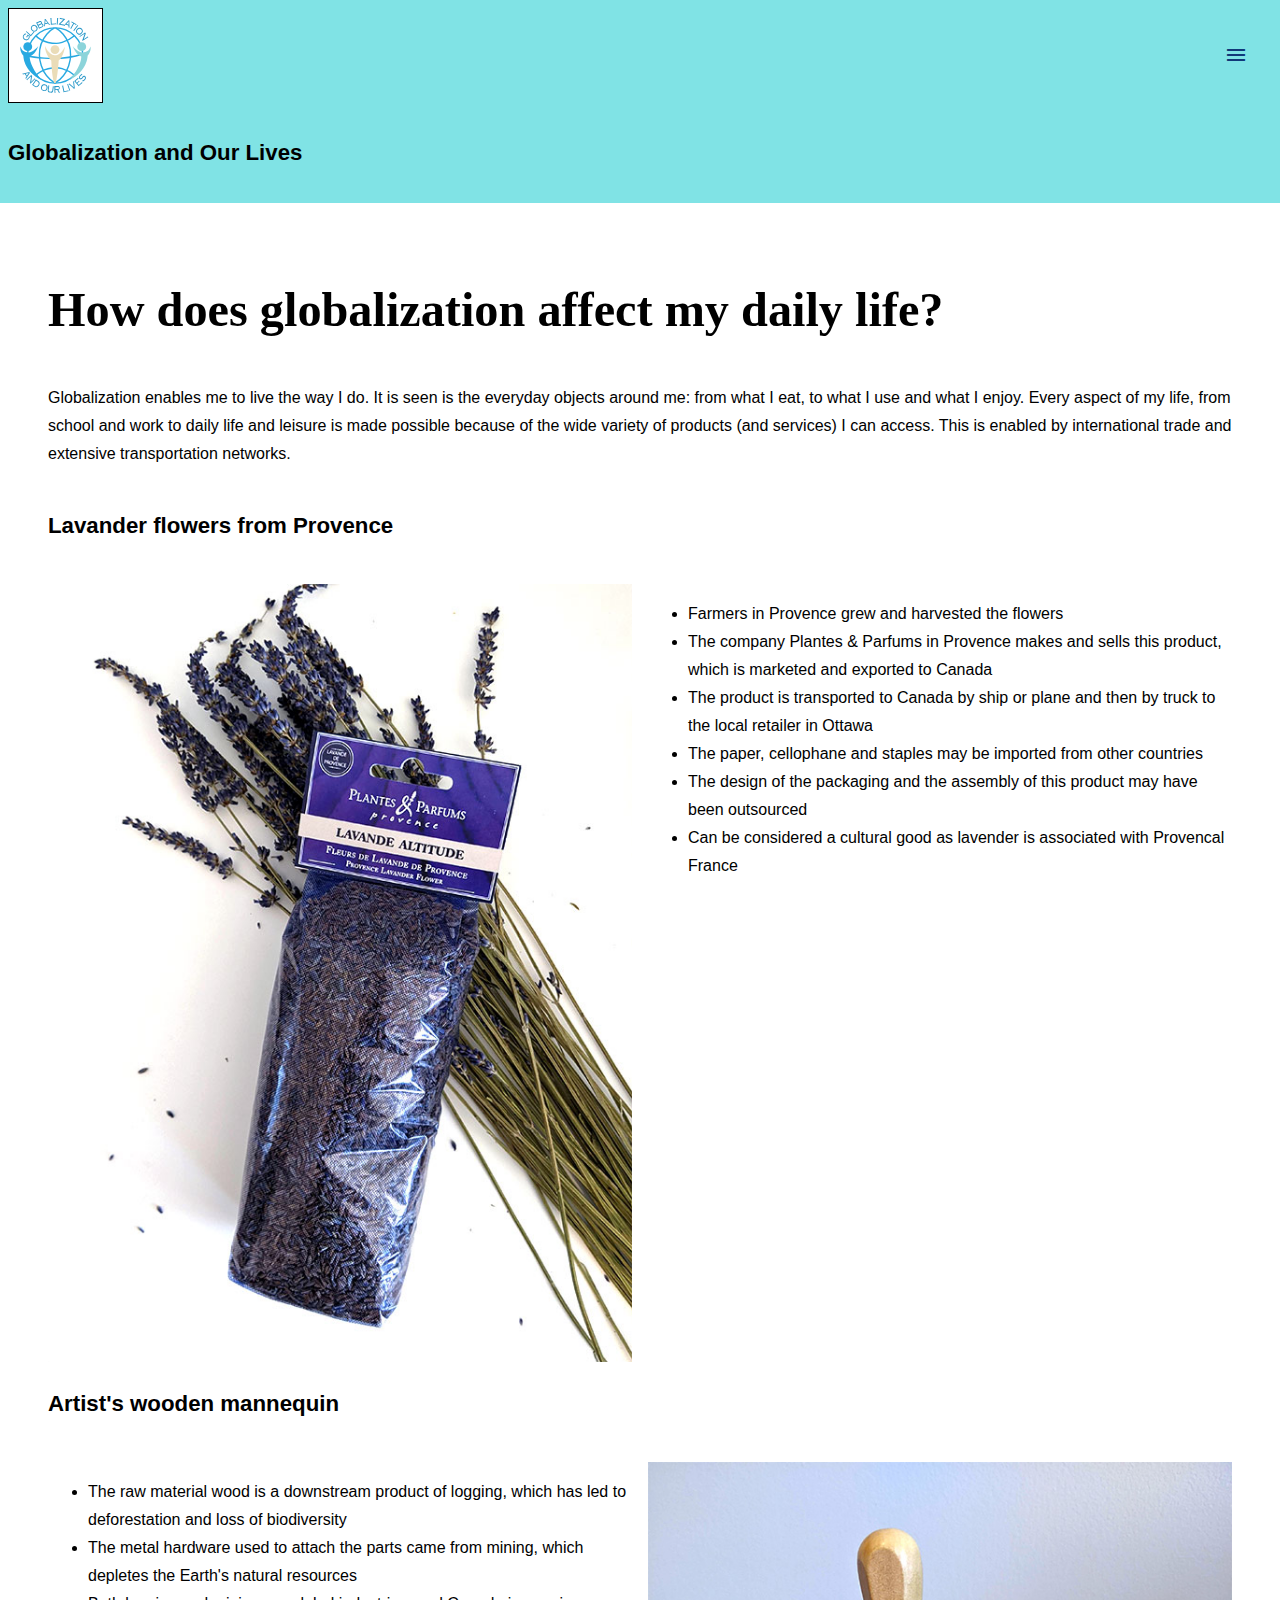
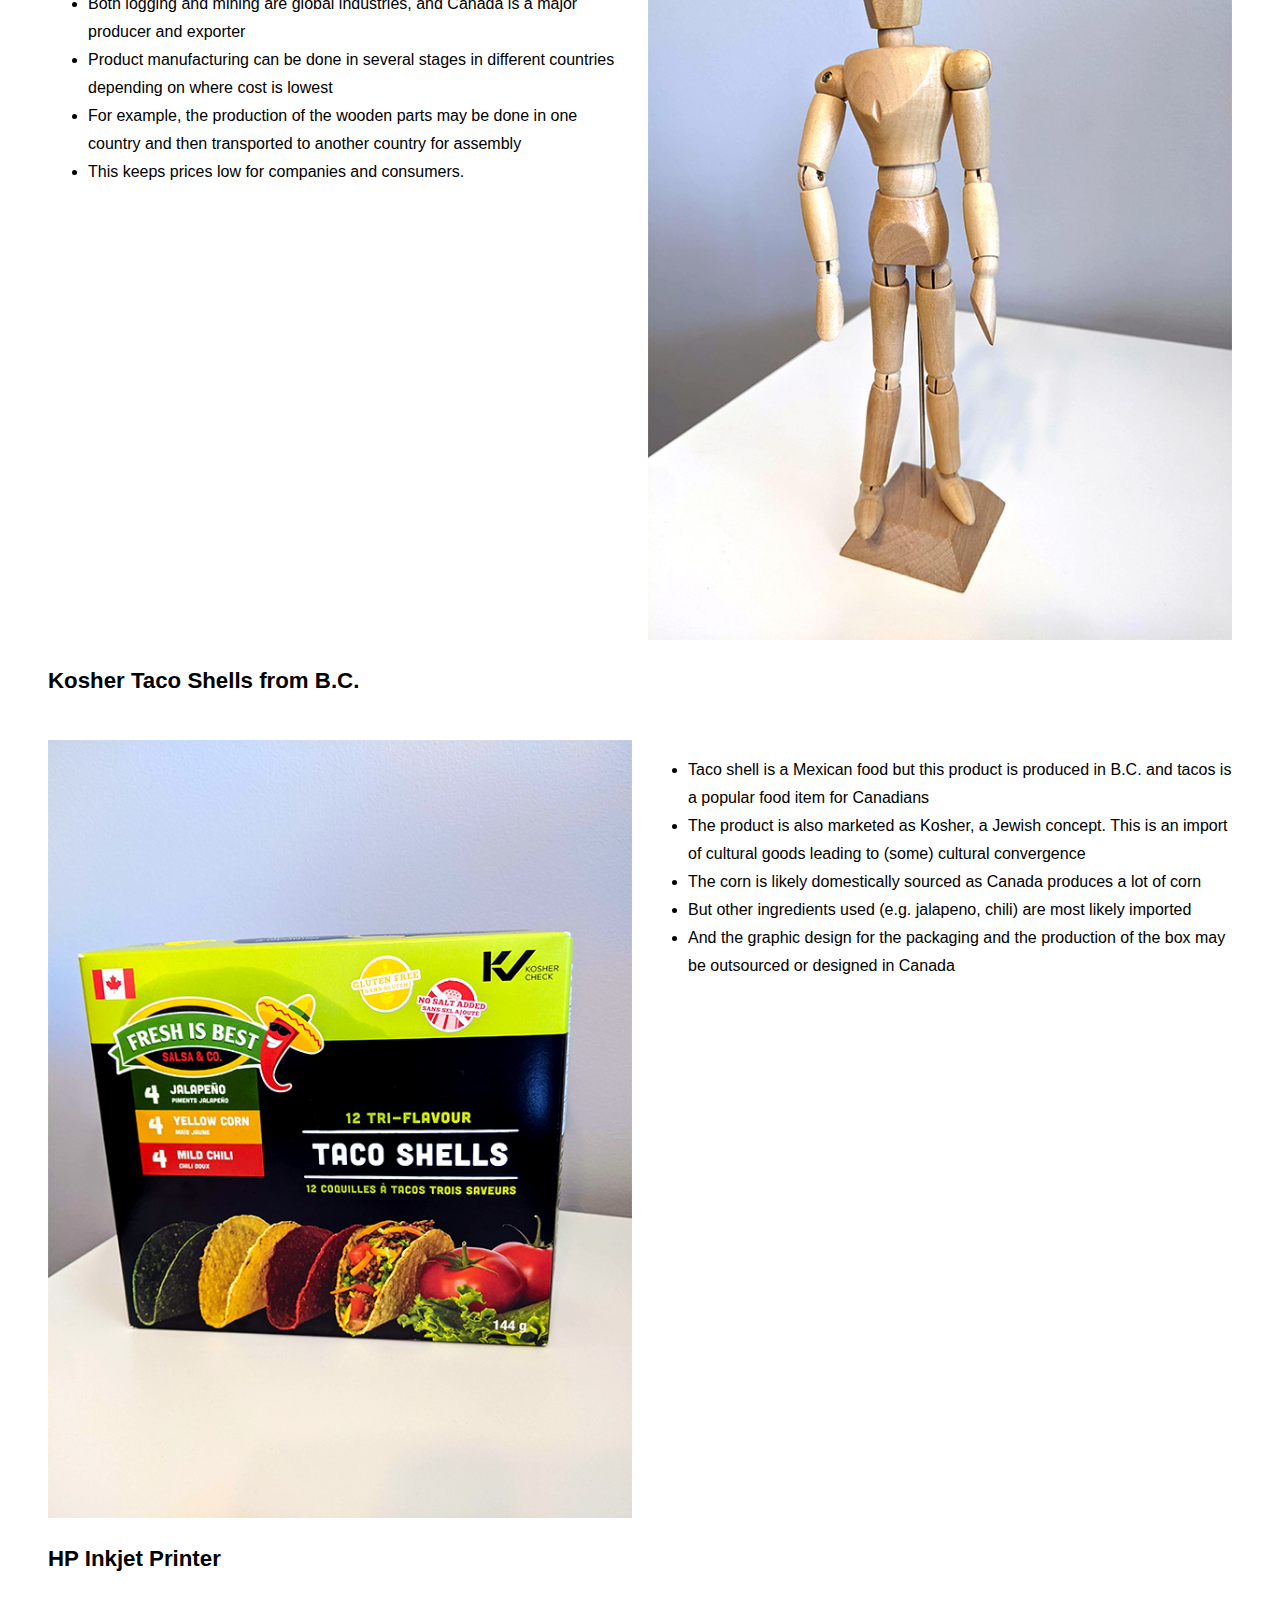
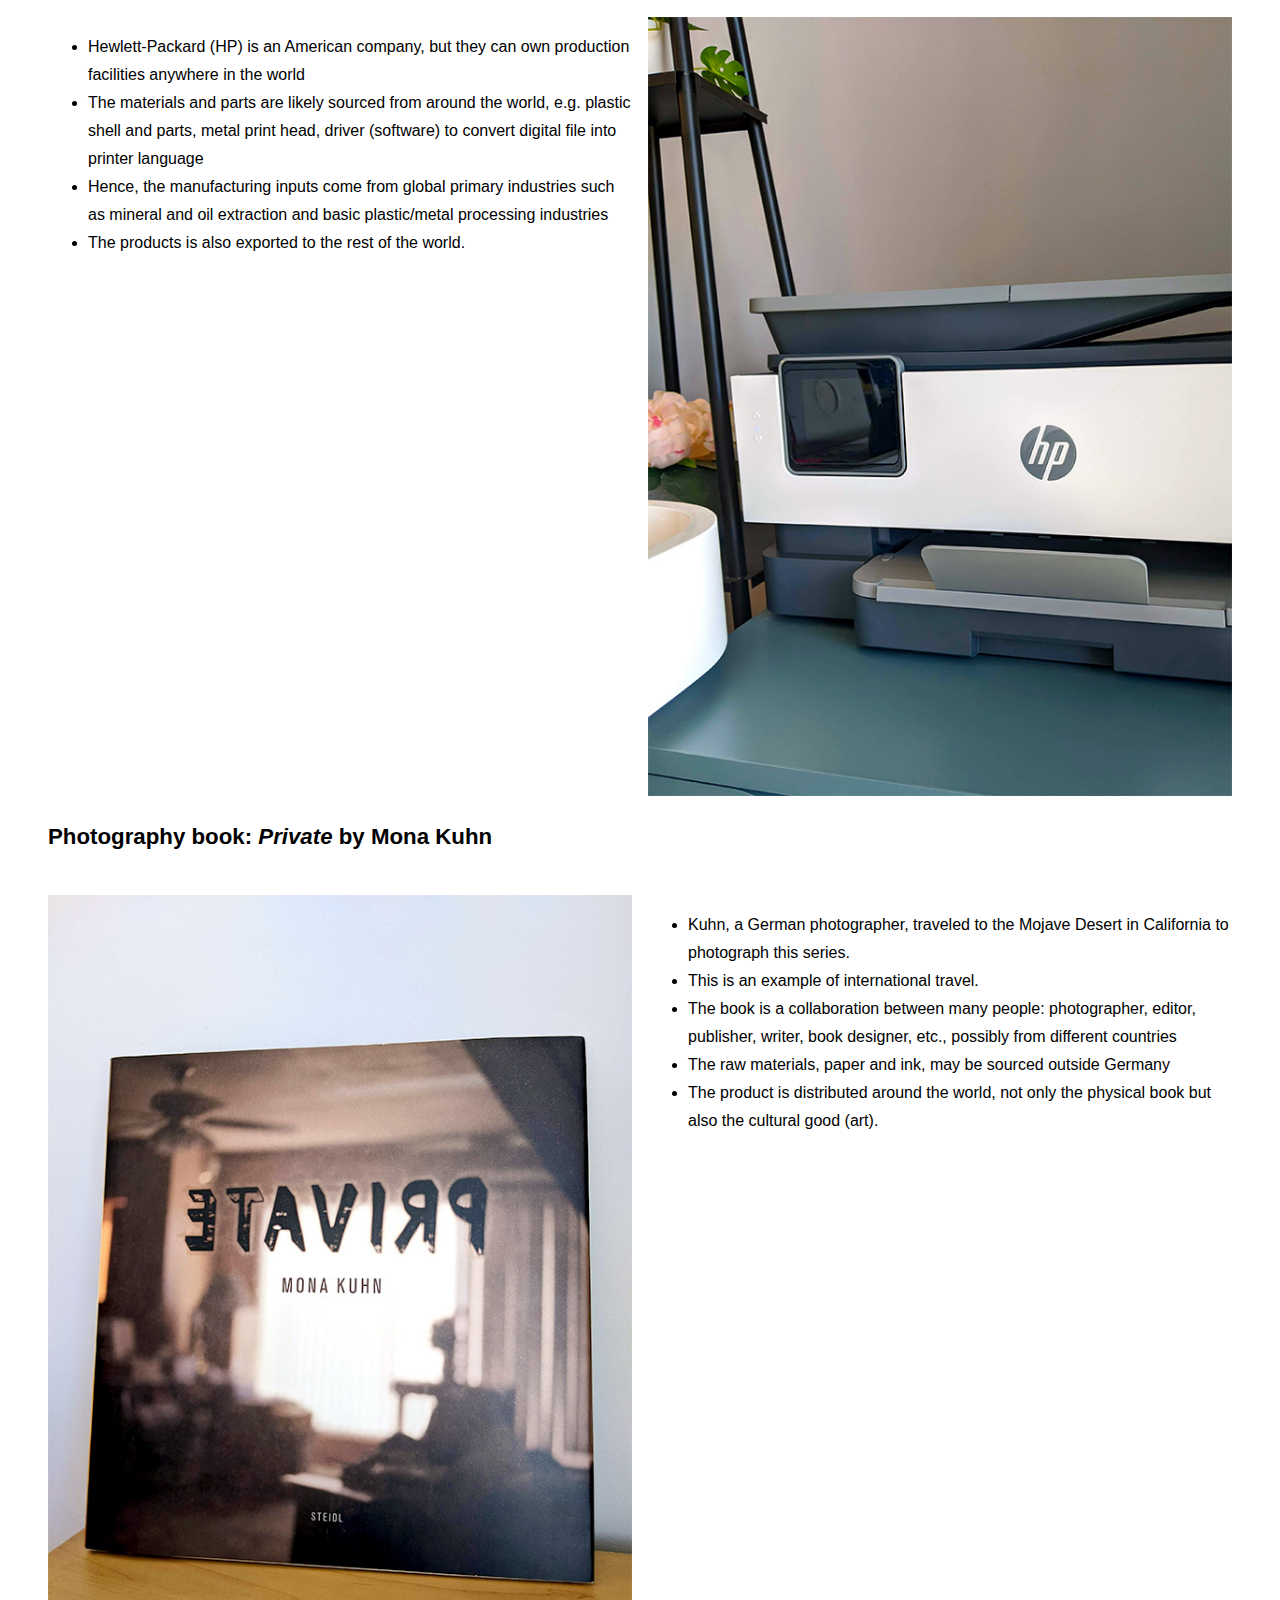
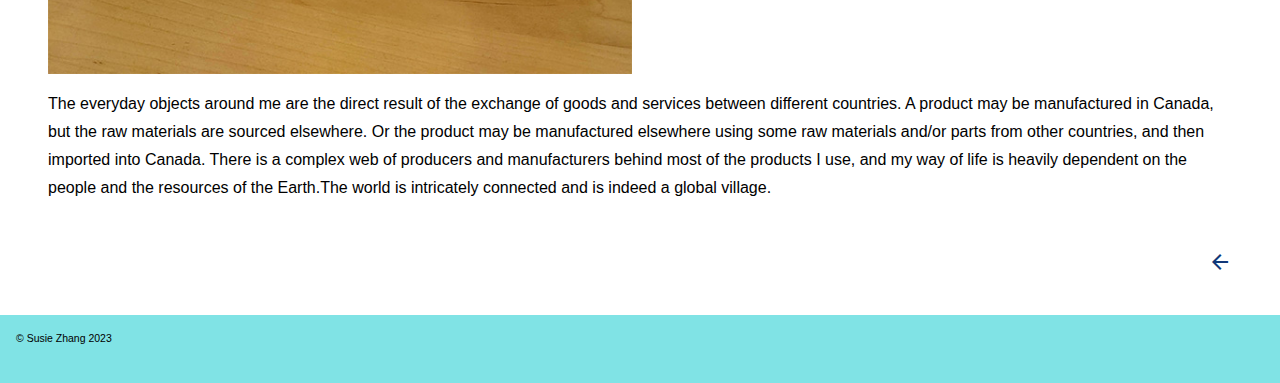
==== commit e7ff97f5: "Add hover states to links and fix margin issues" ====
--- a/html/article.html
+++ b/html/article.html
@@ -106,7 +106,7 @@
     </main>
 
     <aside>
-        <a href="../index.html">Return to Homepage</a>
+        <a href="../index.html"><span class="material-icons-outlined">arrow_back</span></a>
     </aside>
     
     <footer role="contentinfo">
--- a/css/common.css
+++ b/css/common.css
@@ -10,13 +10,14 @@
   }
 
   :root {
-    --font-size-sm: clamp(0.8rem, 0.17vw + 0.76rem, 0.89rem);
-    --font-size-base: clamp(1rem, 0.34vw + 0.91rem, 1.19rem);
-    --font-size-md: clamp(1.25rem, 0.61vw + 1.1rem, 1.58rem);
-    --font-size-lg: clamp(1.56rem, 1vw + 1.31rem, 2.11rem);
-    --font-size-xl: clamp(1.95rem, 1.56vw + 1.56rem, 2.81rem);
-    --font-size-xxl: clamp(2.44rem, 2.38vw + 1.85rem, 3.75rem);
-    --font-size-xxxl: clamp(3.05rem, 3.54vw + 2.17rem, 5rem);
+    --font-size-xs: clamp(0.64rem, 0.02vw + 0.64rem, 0.67rem);
+    --font-size-sm: clamp(0.8rem, 0.07vw + 0.79rem, 0.89rem);
+    --font-size-base: clamp(1rem, 0.14vw + 0.97rem, 1.19rem);
+    --font-size-md: clamp(1.25rem, 0.24vw + 1.2rem, 1.58rem);
+    --font-size-lg: clamp(1.56rem, 0.4vw + 1.48rem, 2.11rem);
+    --font-size-xl: clamp(1.95rem, 0.63vw + 1.83rem, 2.81rem);
+    --font-size-xxl: clamp(2.44rem, 0.96vw + 2.25rem, 3.75rem);
+    --font-size-xxxl: clamp(3.05rem, 1.43vw + 2.77rem, 5rem);
   }
 
   h1 {
@@ -34,11 +35,11 @@
   }
   
   h5 {
-    font-size: var( --font-size-base);
+    font-size: var( --font-size-sm);
   }
   
   small {
-    font-size: var( --font-size-sm);
+    font-size: var( --font-size-xs);
   }
 
   body {
@@ -57,6 +58,15 @@
 
   nav a {
     text-decoration: none;
+    color: #113878;
+  }
+
+  nav a:hover {
+    text-decoration: underline solid #2597CF 15%;
+  }
+
+  .nav-toggle-label span {
+    color: #113878;
   }
   
   /* place the checkbox way off screen to not be visible BUT still accessible by someone using a keyboard or assistive technology. Preferred over display: none */
@@ -99,7 +109,7 @@
 
   footer {
     background-color: #80E3E5;
-    padding: 1em 1em 3em;
+    padding: 0.5em 1em 2em;
   }
 
   @media screen and (min-width: 48em) {
--- a/css/article.css
+++ b/css/article.css
@@ -38,8 +38,16 @@
     text-align: right;
   }
 
+  aside span {
+    color: #113878;
+  }
+
   aside a {
     text-decoration: none;
+  }
+
+  aside span:hover {
+    color: #80E3E5;
   }
 
 @media screen and (min-width: 48em) {
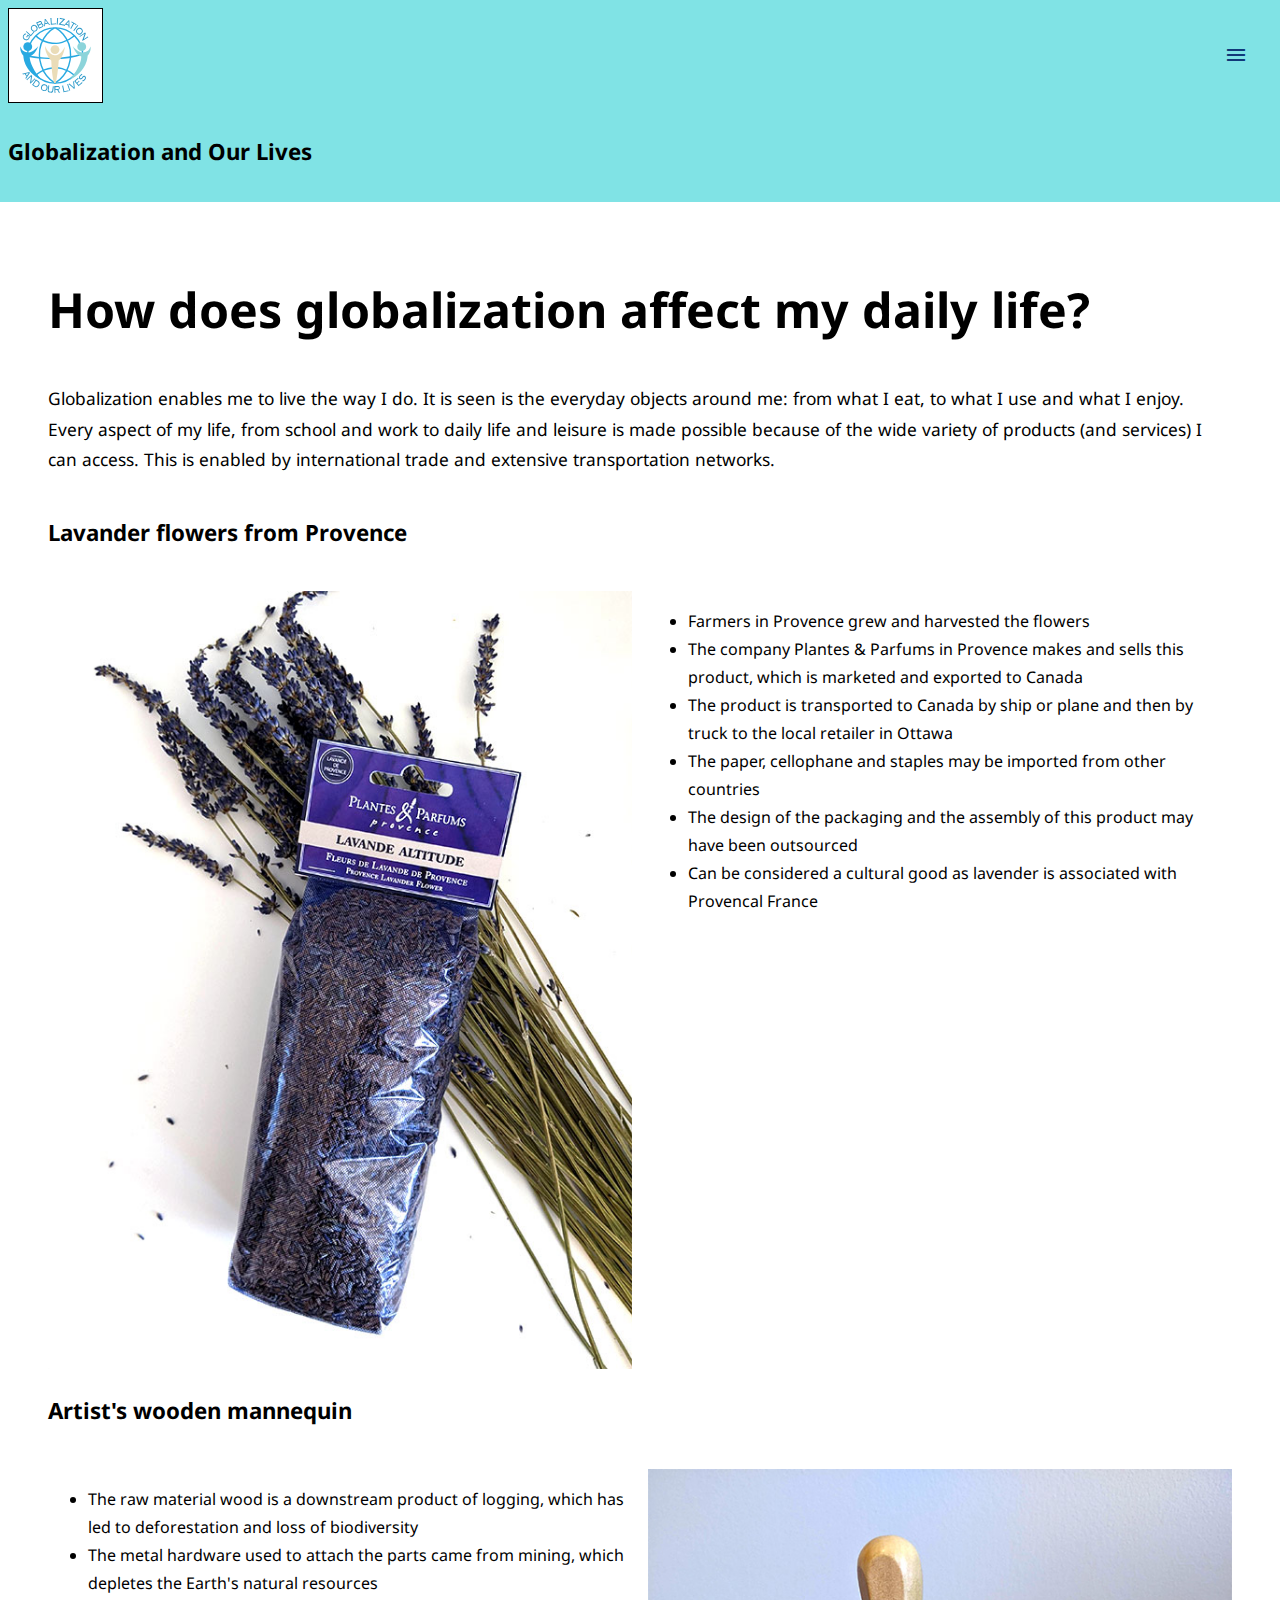
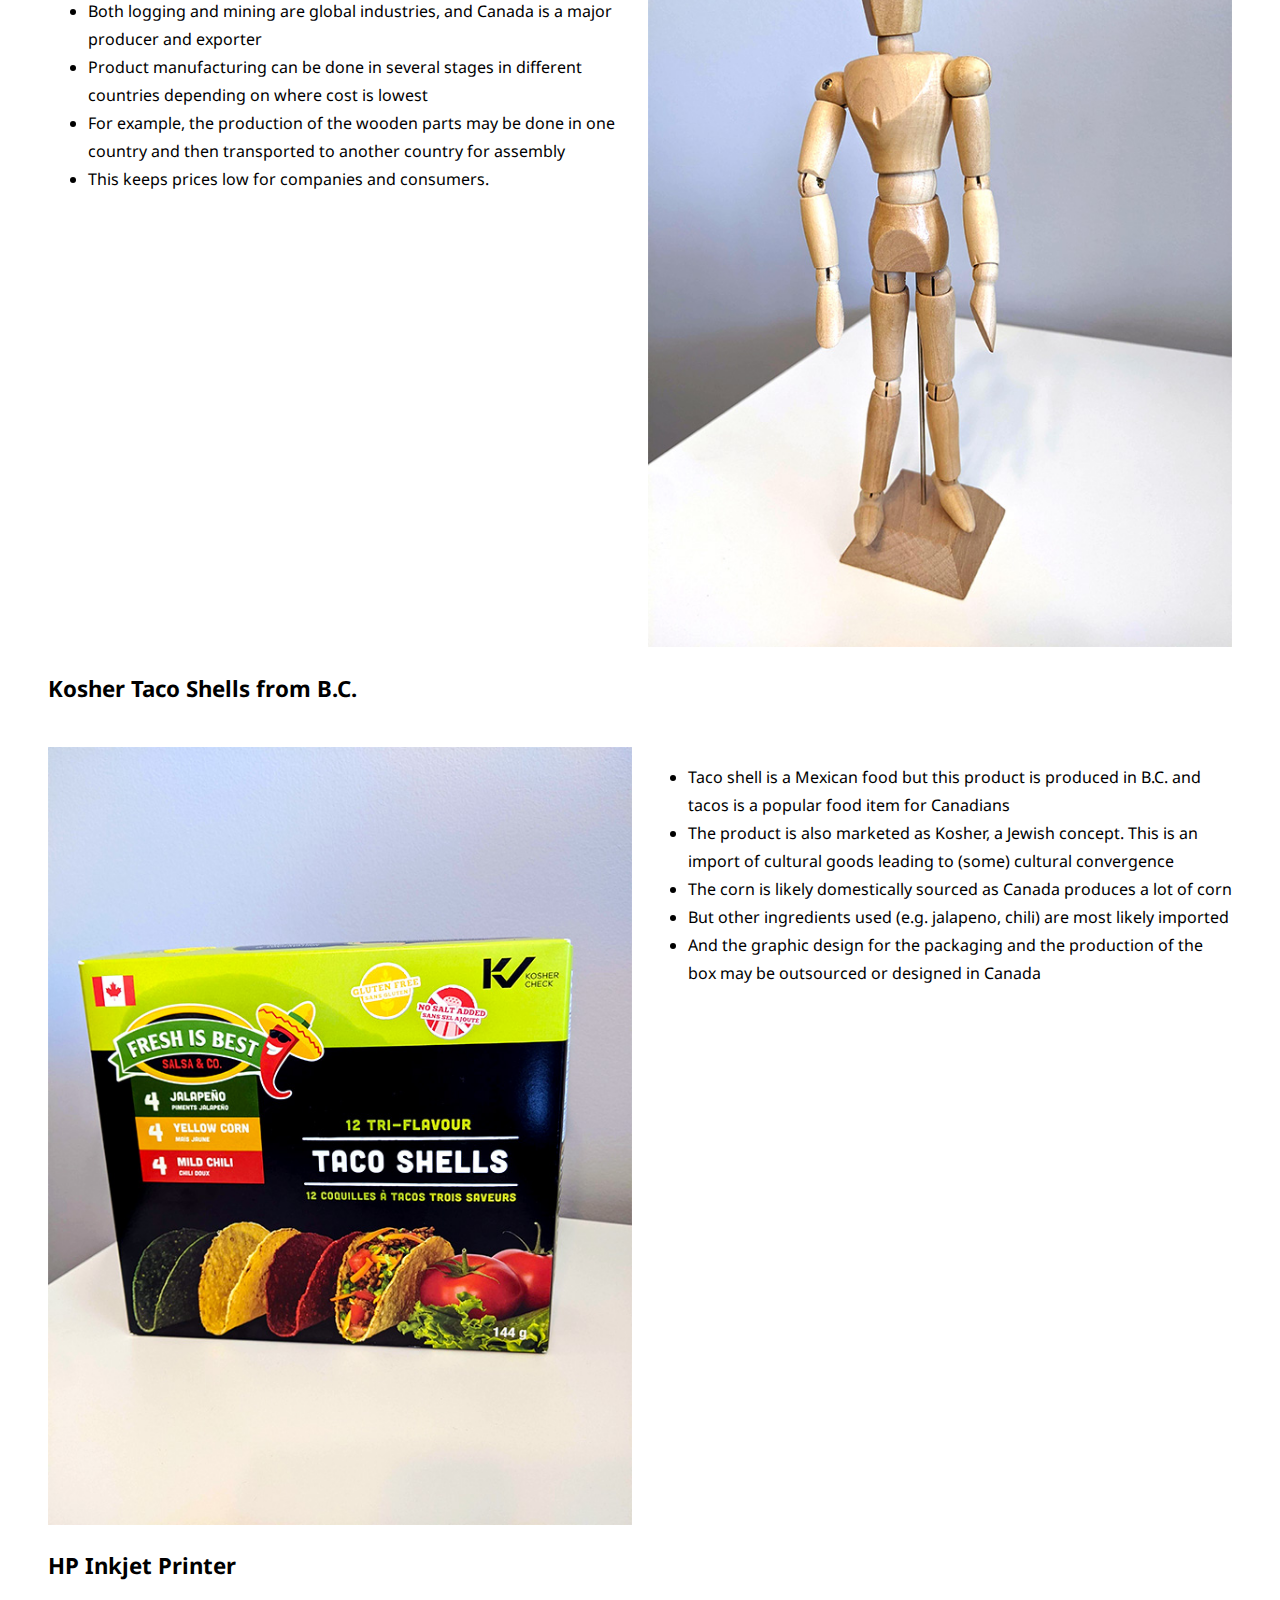
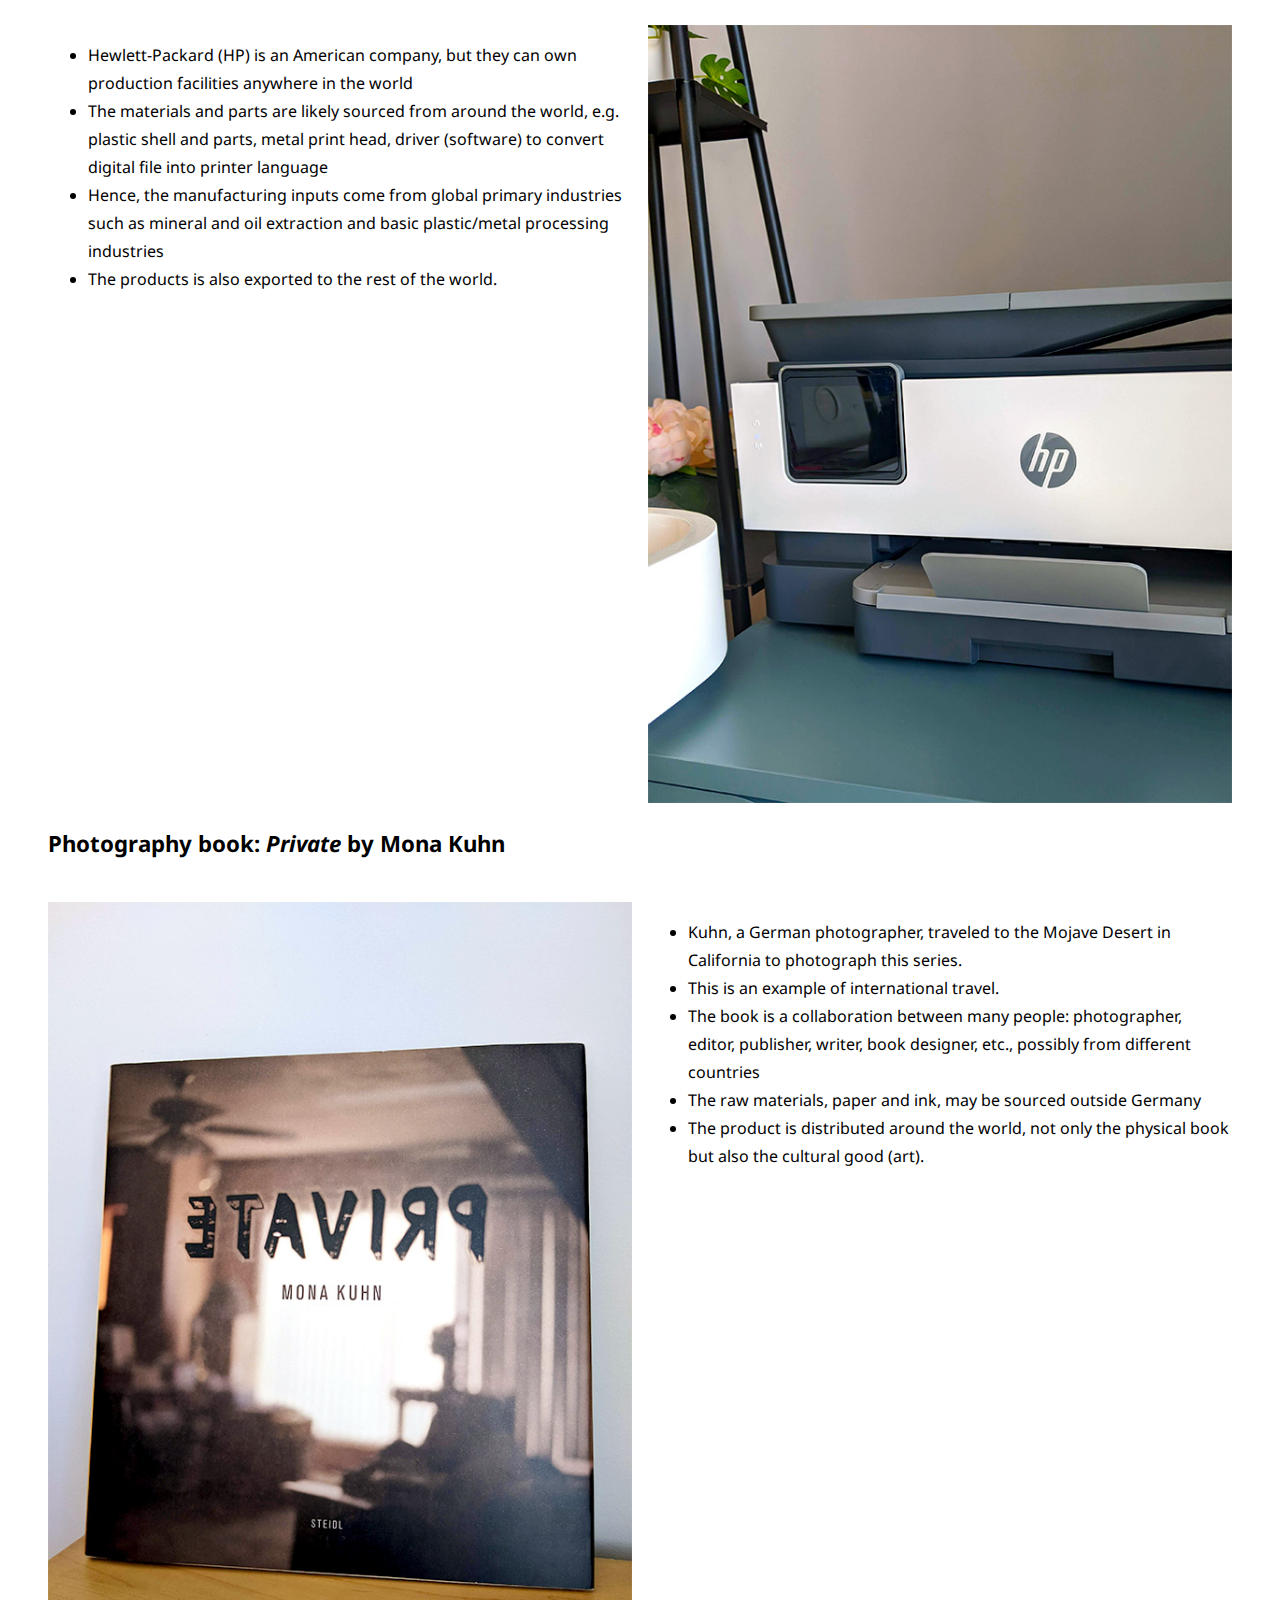
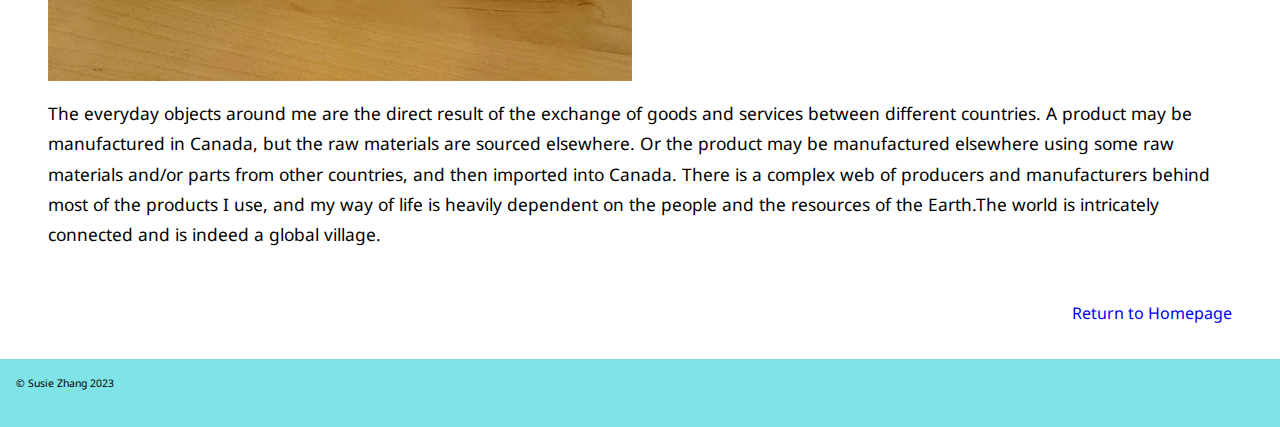
==== commit f0bbb38a: "Change h1 to noto sans" ====
--- a/html/article.html
+++ b/html/article.html
@@ -7,9 +7,10 @@
     <title>Article</title>
     <link href="../css/common.css" rel="stylesheet">
     <link href="../css/article.css" rel="stylesheet">
-    <link href="https://fonts.googleapis.com/icon?family=Material+Icons+Outlined"
-        rel="stylesheet">
+    <link href="https://fonts.googleapis.com/icon?family=Material+Icons+Outlined"rel="stylesheet">
+    <link href="https://fonts.googleapis.com/css2?family=Noto+Sans&family=Noto+Serif&display=swap" rel="stylesheet">
 </head>
+
 <body>
 
     <header role="banner">
@@ -106,7 +107,7 @@
     </main>
 
     <aside>
-        <a href="../index.html"><span class="material-icons-outlined">arrow_back</span></a>
+        <a href="../index.html">Return to Homepage</a>
     </aside>
     
     <footer role="contentinfo">
--- a/css/common.css
+++ b/css/common.css
@@ -21,12 +21,10 @@
   }
 
   h1 {
-    font-family: 'Noto Serif', serif;
     font-size: var(--font-size-xxl);
   }
   
   h2 {
-    font-family: 'Noto Serif', serif;
     font-size: var( --font-size-xl);
   }
 
@@ -46,6 +44,10 @@
     margin: 0;
   }
   
+  p {
+    font-size: var( --font-size-base);
+  }
+
   nav {
     display: none;
   }
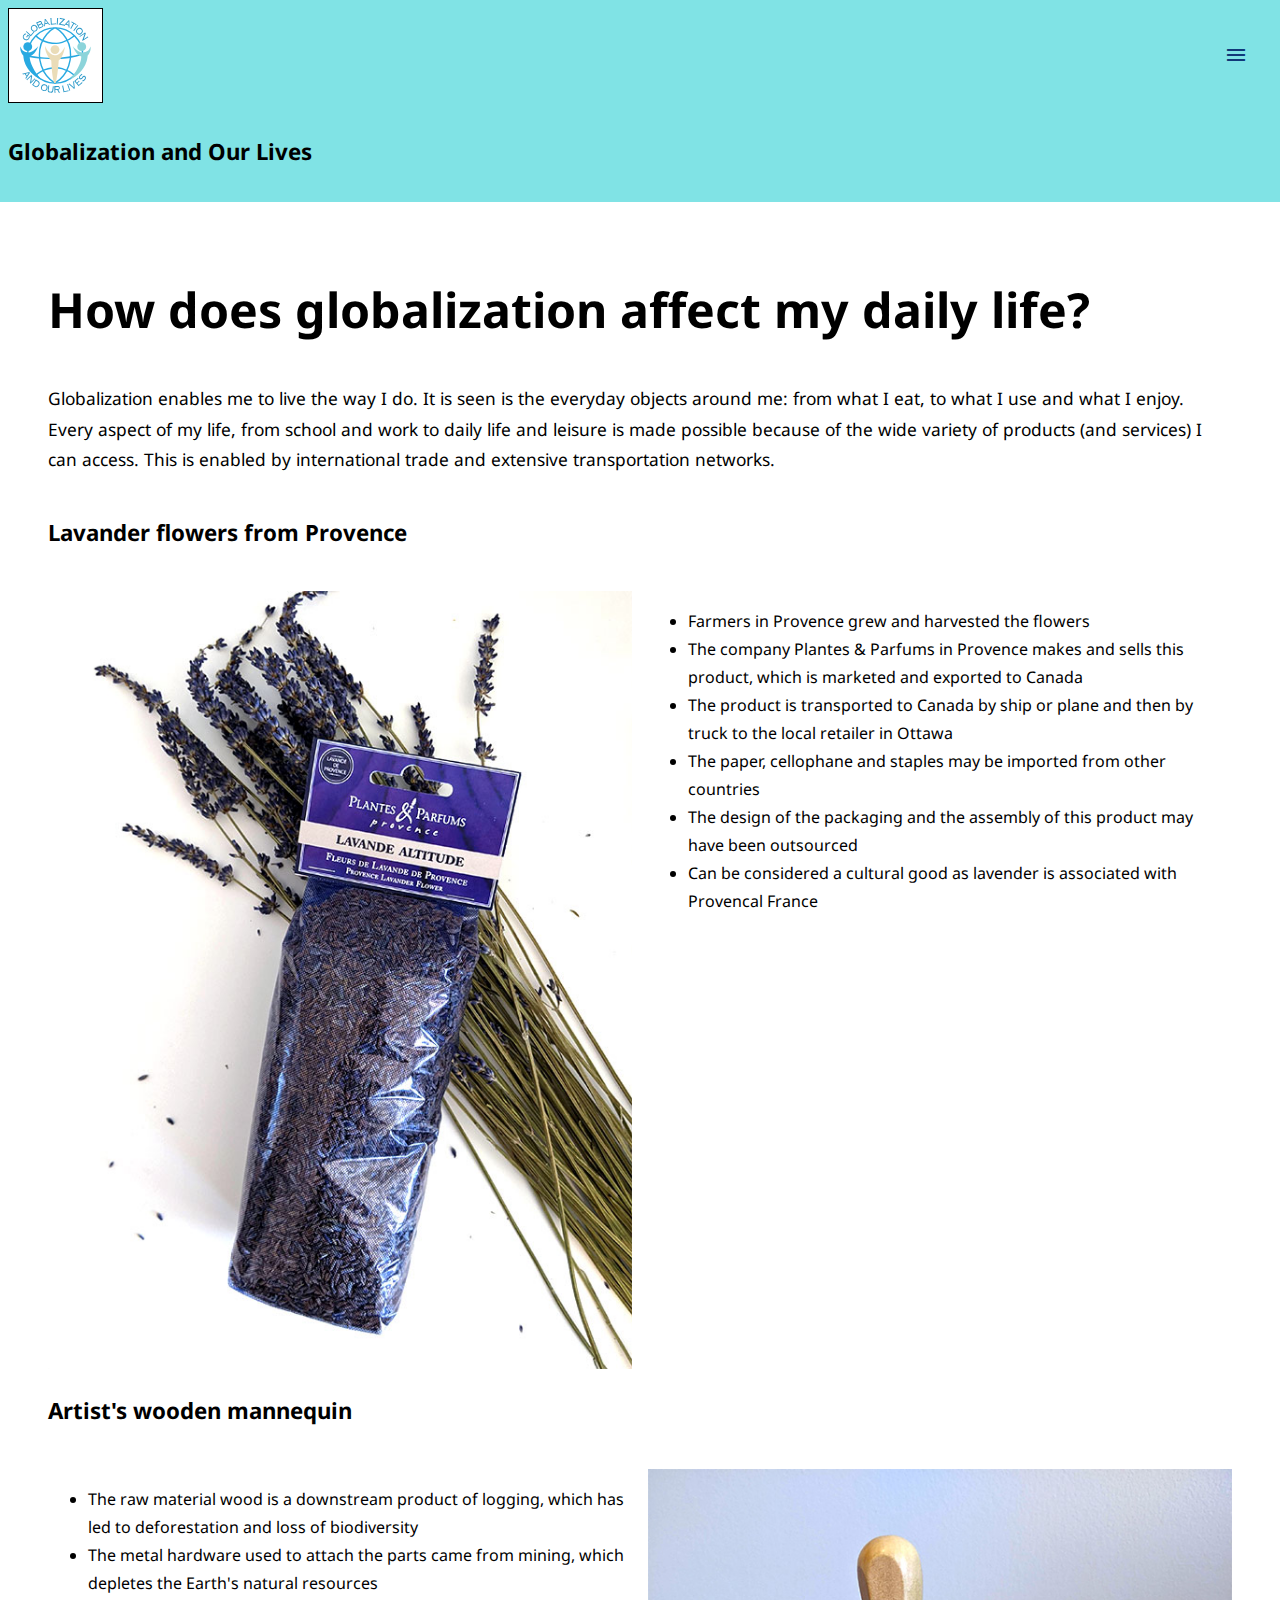
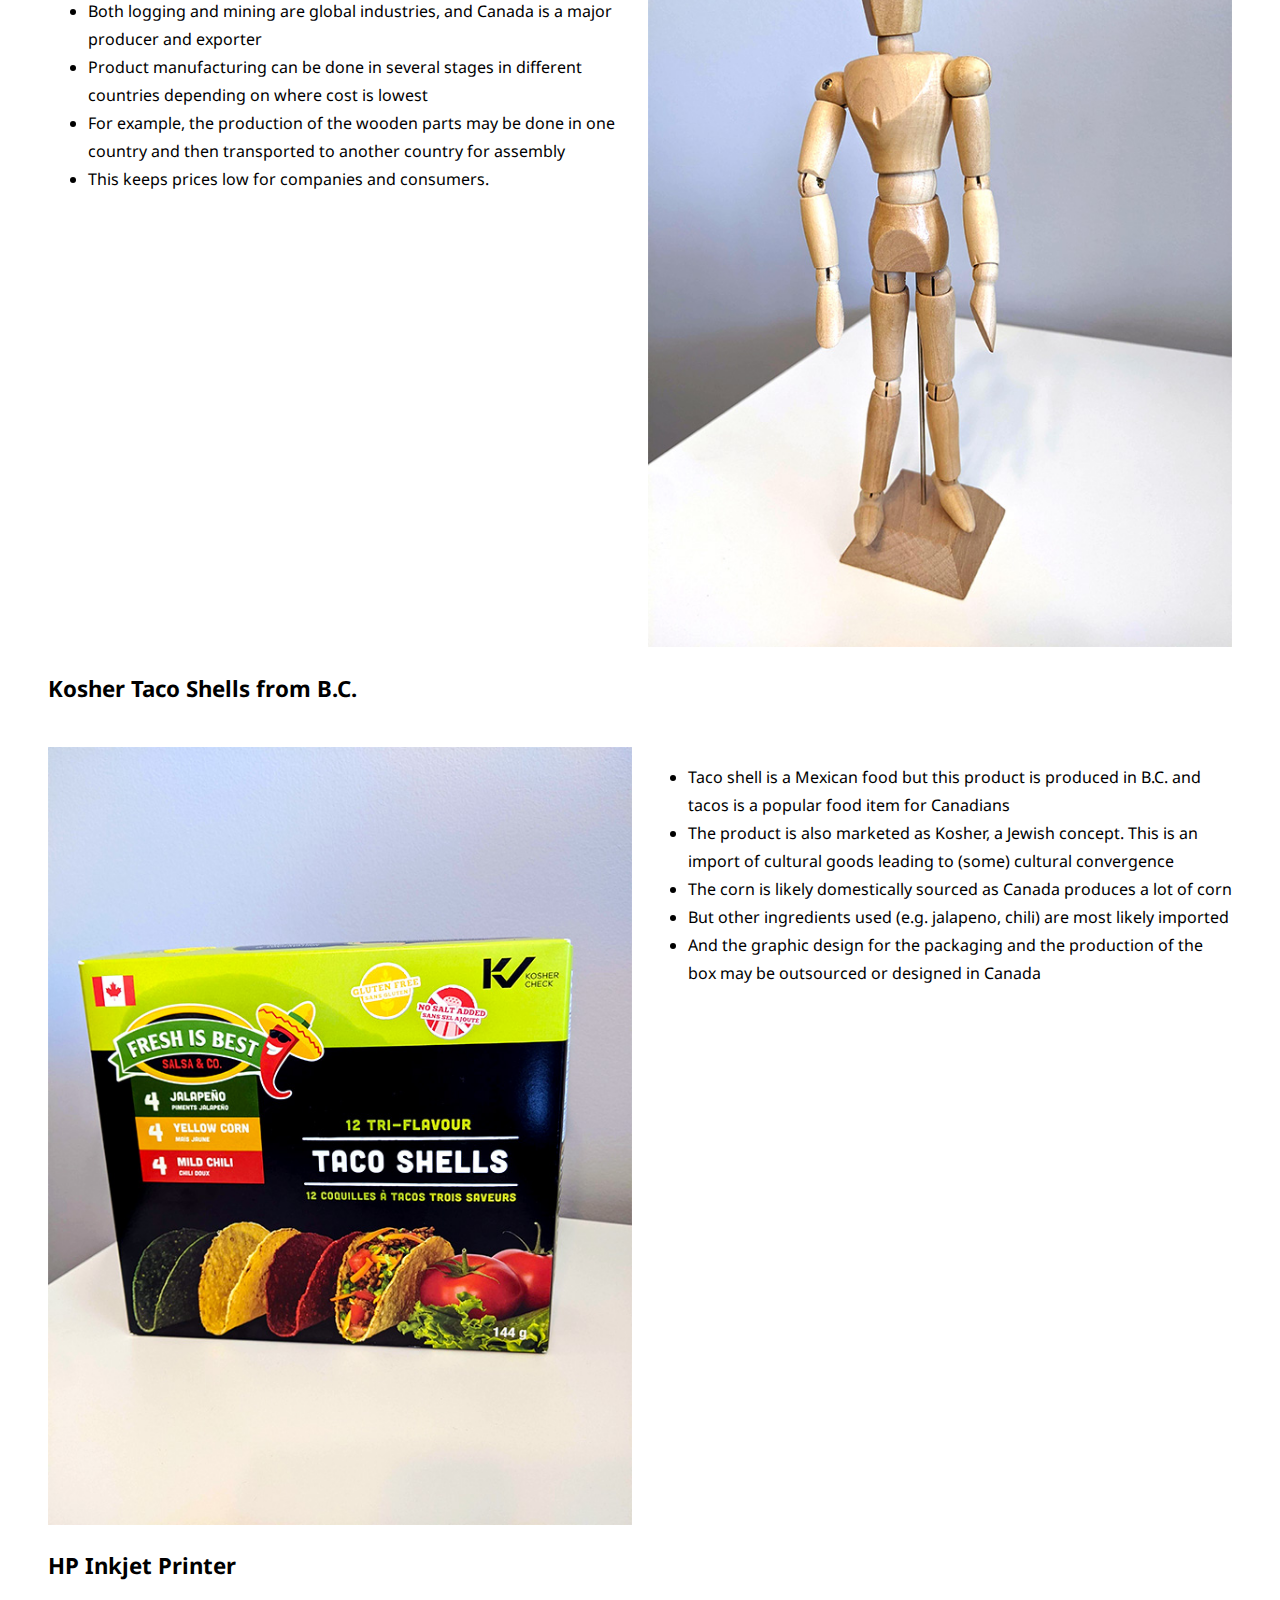
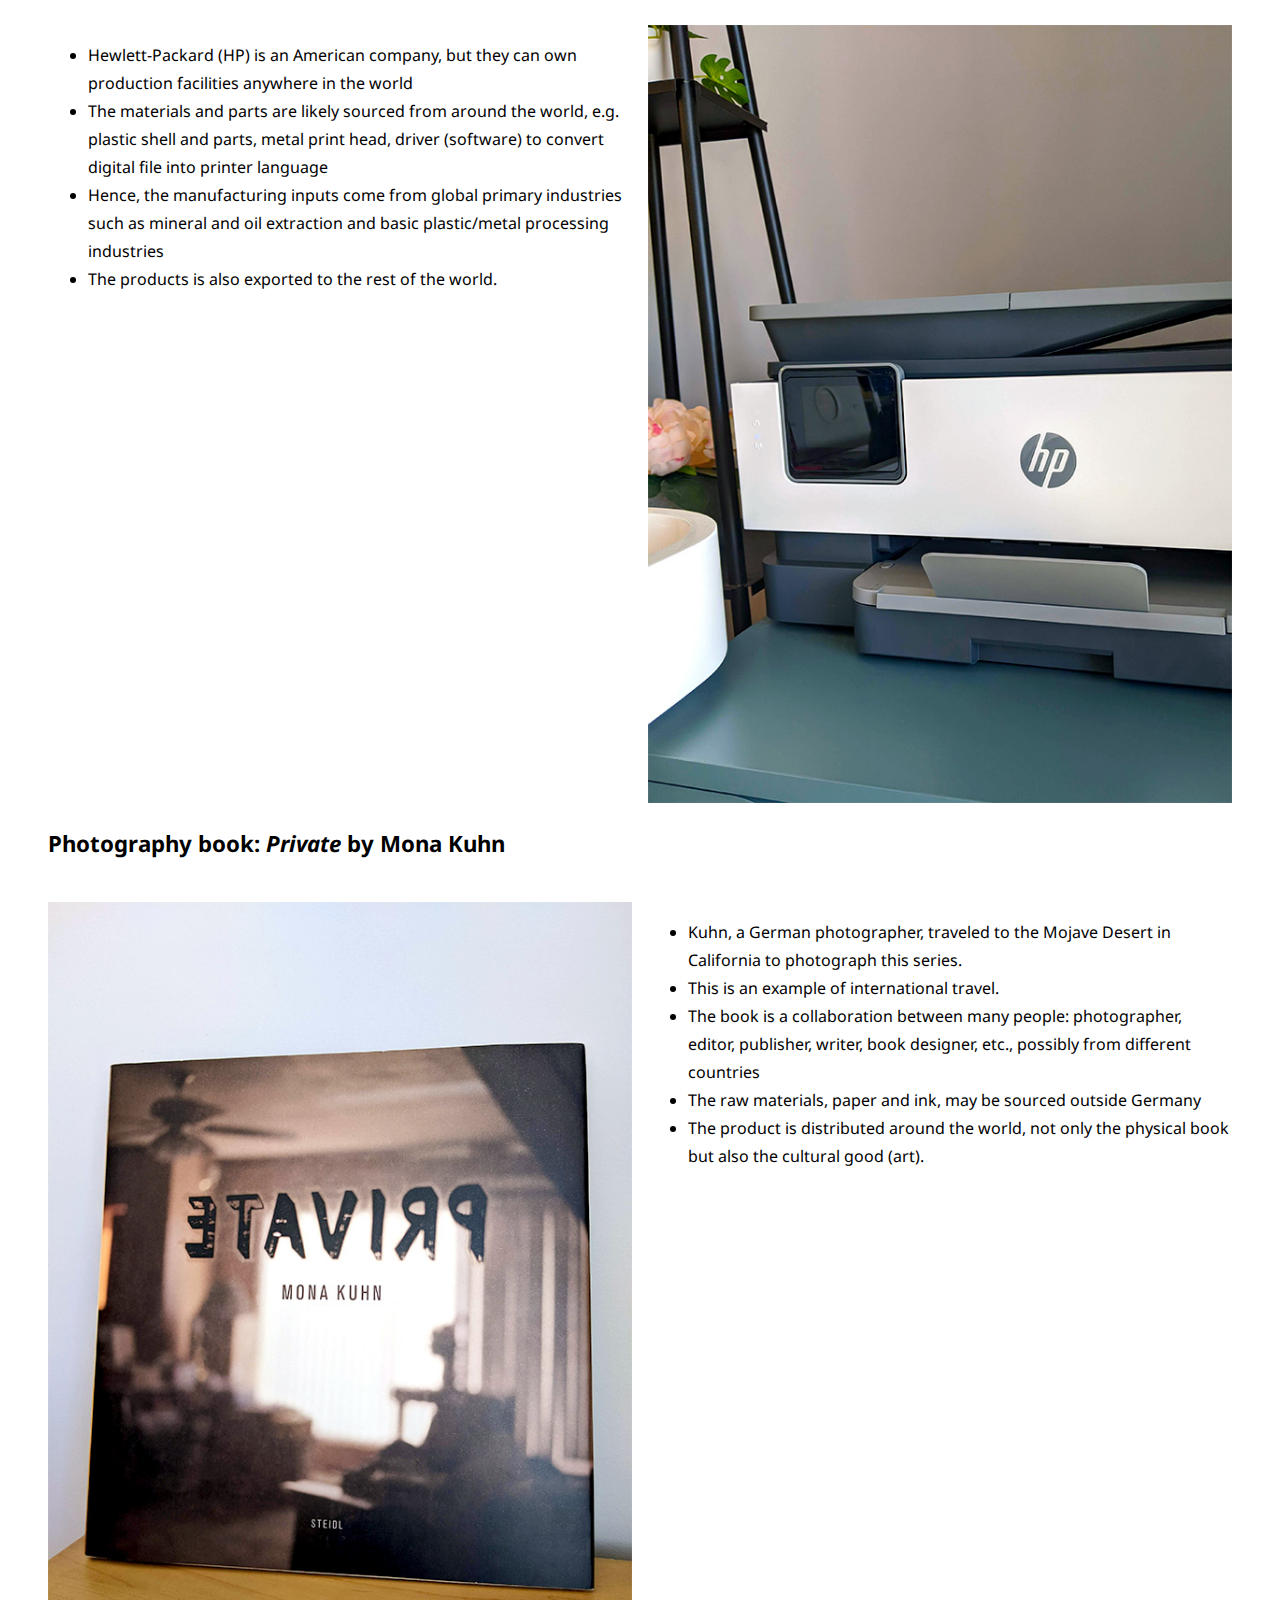
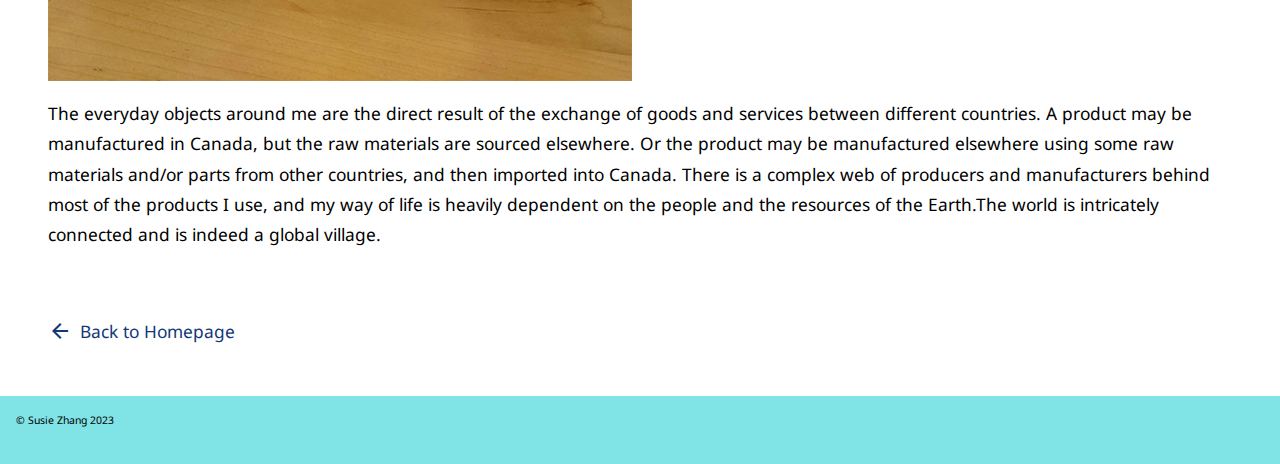
==== commit 7d8e18da: "Create about and contact page and links in the nav" ====
--- a/html/article.html
+++ b/html/article.html
@@ -23,10 +23,10 @@
             <nav>
                 <ul>
                     <li><a href="../index.html">Home</a></li>
-                    <li><a href="#">About</a></li>
-                    <li><a href="#">Articles</a></li>
-                    <li><a href="#">Blog</a></li>
-                    <li><a href="#">Contact</a></li>
+                    <li><a href="about.html">About</a></li>
+                    <li><a href="article.html">Articles</a></li>
+                    <li><a href="blogpost.html">Blog</a></li>
+                    <li><a href="contact.html">Contact</a></li>
                 </ul>
             </nav>
         </div>
@@ -107,7 +107,10 @@
     </main>
 
     <aside>
-        <a href="../index.html">Return to Homepage</a>
+        <a href="../index.html">
+            <span class="material-icons-outlined">arrow_back</span>
+            <p>Back to Homepage</p>
+        </a>
     </aside>
     
     <footer role="contentinfo">
--- a/css/common.css
+++ b/css/common.css
@@ -25,19 +25,19 @@
   }
   
   h2 {
-    font-size: var( --font-size-xl);
+    font-size: var(--font-size-xl);
   }
 
   h3 {
-    font-size: var( --font-size-md);
+    font-size: var(--font-size-md);
   }
   
   h5 {
-    font-size: var( --font-size-sm);
+    font-size: var(--font-size-sm);
   }
   
   small {
-    font-size: var( --font-size-xs);
+    font-size: var(--font-size-xs);
   }
 
   body {
@@ -45,7 +45,7 @@
   }
   
   p {
-    font-size: var( --font-size-base);
+    font-size: var(--font-size-base);
   }
 
   nav {
--- a/css/article.css
+++ b/css/article.css
@@ -38,7 +38,13 @@
     text-align: right;
   }
 
-  aside span {
+  aside a {
+    display: flex;
+    align-items: center;
+    gap: 0.5em;
+  }
+
+  aside a {
     color: #113878;
   }
 
@@ -46,7 +52,7 @@
     text-decoration: none;
   }
 
-  aside span:hover {
+  aside a:hover {
     color: #80E3E5;
   }
 
